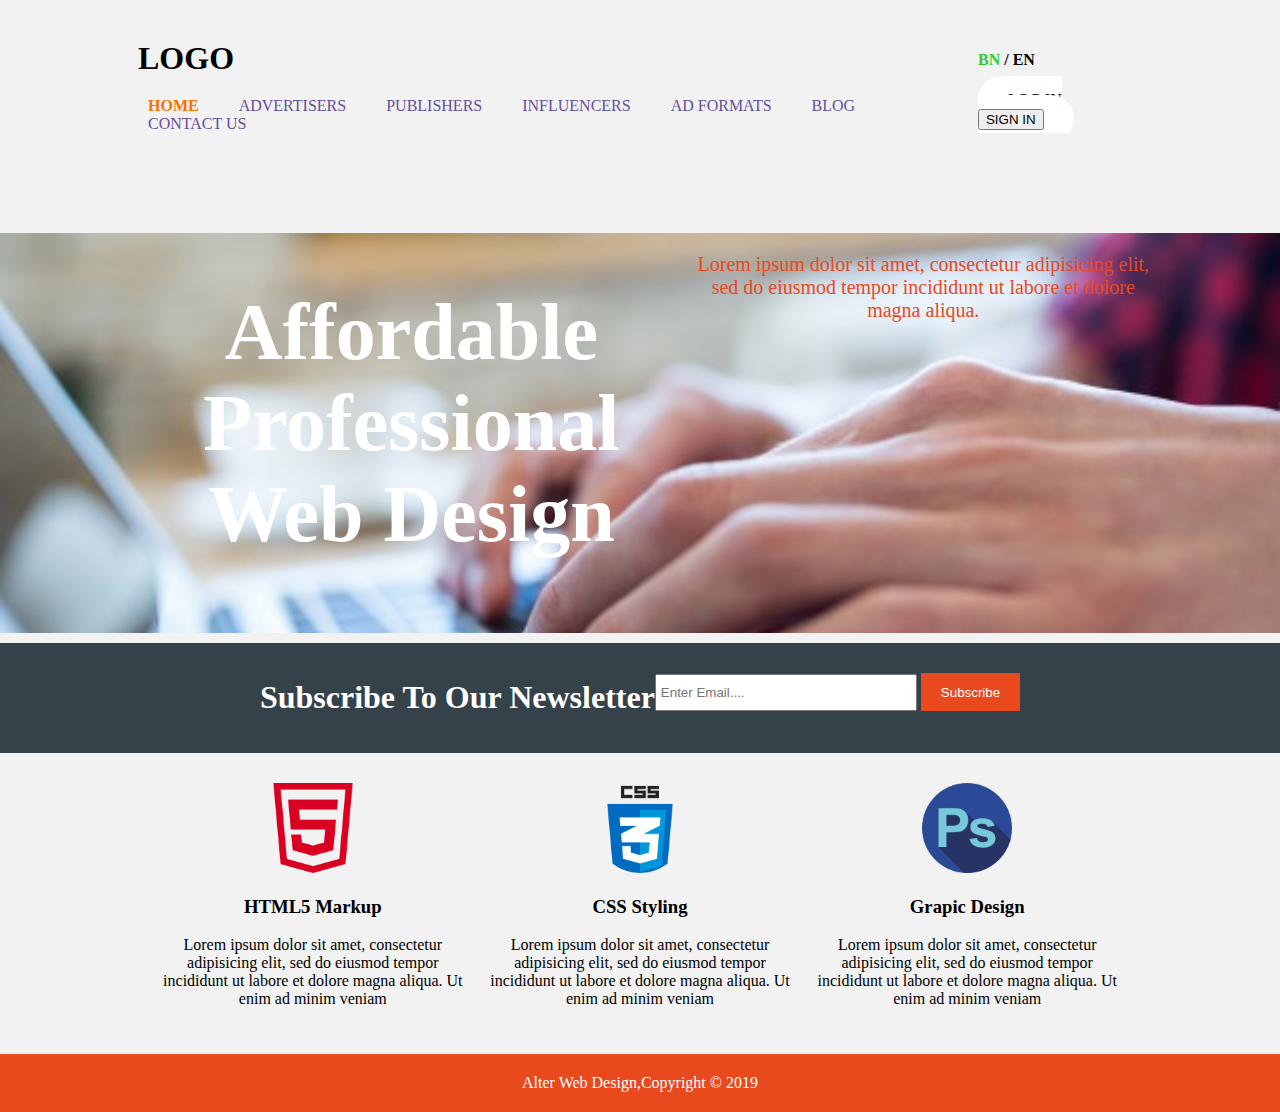
==== index.html @ 97f84561 "Initial setup" ====
<!DOCTYPE html>
<html>
  <head>
    <meta charset="utf-8" />
    <meta name="viewport" content="width=device-width" />
    <meta name="author" content="Imran hossain" />
    <title>Frontend Task 1</title>

    <link rel="stylesheet" type="text/css" href="./css/style.css" />
  </head>
  <body>
    <header>
      <div class="container">
        <div class="navbar">
          <div id="branding" class="brand">
            <h1><span>LOGO</span></h1>
          </div>
          <nav>
            <ul>
              <li class="current"><a href="#">Home</a></li>
              <li><a href="">ADVERTISERS</a></li>
              <li><a href="">PUBLISHERS</a></li>
              <li><a href="">INFLUENCERS</a></li>
              <li><a href="">AD FORMATS</a></li>
              <li><a href="">BLOG</a></li>
              <li><a href="">CONTACT US</a></li>
            </ul>
          </nav>
        </div>
        <div class="sidebar">
          <h4><span class="lang">BN</span> / EN</h4>
          <a href="" class="login"
            >LOG IN <button class="btn">SIGN IN</button></a
          >
        </div>
      </div>
    </header>

    <section id="showcase">
      <div class="container">
        <h1>Affordable Professional Web Design</h1>
        <p>
          Lorem ipsum dolor sit amet, consectetur adipisicing elit, sed do
          eiusmod tempor incididunt ut labore et dolore magna aliqua.
        </p>
      </div>
    </section>

    <section id="newsletter">
      <div class="container">
        <h1>Subscribe To Our Newsletter</h1>
        <form>
          <input type="email" placeholder="Enter Email...." />
          <button type="submit" class="button-1">Subscribe</button>
        </form>
      </div>
    </section>

    <section id="boxes">
      <div class="container">
        <div class="boxes">
          <img src="./img/html-5.png" />
          <h3>HTML5 Markup</h3>
          <p>
            Lorem ipsum dolor sit amet, consectetur adipisicing elit, sed do
            eiusmod tempor incididunt ut labore et dolore magna aliqua. Ut enim
            ad minim veniam
          </p>
        </div>
        <div class="boxes">
          <img src="./img/css.png" />
          <h3>CSS Styling</h3>
          <p>
            Lorem ipsum dolor sit amet, consectetur adipisicing elit, sed do
            eiusmod tempor incididunt ut labore et dolore magna aliqua. Ut enim
            ad minim veniam
          </p>
        </div>
        <div class="boxes">
          <img src="./img/photoshop.png" />
          <h3>Grapic Design</h3>
          <p>
            Lorem ipsum dolor sit amet, consectetur adipisicing elit, sed do
            eiusmod tempor incididunt ut labore et dolore magna aliqua. Ut enim
            ad minim veniam
          </p>
        </div>
      </div>
    </section>
    <footer>Alter Web Design,Copyright &copy; 2019</footer>
  </body>
</html>
---- css/style.css ----
:root {
  --main-color: #ff6f00;
  --secondary-color: #644f9c;
  --body-color: #f2f2f2;
  --logo: #404040;
}

@import url("https://fonts.googleapis.com/css2?family=PT+Sans&display=swap");

body {
  font-family: "PT Sans", "Prototype", "PT Sans Pro" sans-serif;
  padding: 0;
  margin: 0;
  background-color: var(--body-color);
}

.navbar {
  display: flex;
  flex-direction: column;
}

.brand {
  display: flex;
  justify-content: space-between;
  align-items: stretch;
}

.lang {
  color: #36ca36;
}

/* global */
.container {
  width: 80%;
  margin: auto;
  overflow: hidden;
  display: flex;
  align-items: stretch;
  justify-content: center;
}

.login {
  background-color: #ffffff;
  color: #000000;
  padding-left: 30px;
  padding-right: 30px;
  padding-top: 15px;
  padding-bottom: 15px;
  right: 20px;
  border-radius: 25px;
}

.button-1 {
  height: 38px;
  background: #e8491d;
  border: none;
  padding-left: 20px;
  padding-right: 20px;
  color: #ffffff;
}

.dark {
  padding: 15px;
  background: #35424a;
  color: #ffffff;
  margin-top: 10px;
  margin-bottom: 10px;
}
/*header*/
header {
  background: var(--body-color);
  padding-top: 30px;
  min-height: 70px;
  border: none;
}

header a {
  color: var(--secondary-color);
  text-decoration: none;
  text-transform: uppercase;
  font-size: 16px;
}

header ul {
  margin: 0;
  padding: 0;
}
header li {
  float: left;
  display: inline;
  padding: 0 20px 0 20px;
}
header #branding {
  float: left;
  color: #000000;
}
header #branding h1 {
  margin: 0;
  padding: 10px;
}
header nav {
  float: right;
  margin-top: 10px;
  margin-right: 10px;
}
header .current a {
  color: var(--main-color);
  font-weight: bold;
}
header a:hover {
  color: var(--main-color);
  font-weight: bold;
}

/*showcase*/
#showcase {
  background: url("../img/showcase.jpg");
  min-height: 400px;
  background-size: cover;
  background-repeat: no-repeat;
  text-align: center;
  color: #ffffff;
}
#showcase p {
  color: #e8491d;
}
#showcase {
  margin-top: 100px;
  font-size: 40px;
  margin-bottom: 10px;
}
#showcase p {
  font-size: 20px;
}

/*newsletter*/
#newsletter {
  padding: 15px;
  color: #ffffff;
  background: #35424a;
}
#newsletter h1 {
  float: left;
}
#newsletter form {
  float: right;
  margin-top: 15px;
}
#newsletter input[type="email"] {
  padding: 4px;
  height: 25px;
  width: 250px;
}

/*boxes*/
#boxes {
  margin-top: 20px;
}
#boxes .boxes {
  float: left;
  width: 30%;
  padding: 10px;
  text-align: center;
}
#boxes .boxes img {
  width: 90px;
}

/*sidebar*/
aside#sidebar {
  float: right;
  width: 30%;
  margin-top: 10px;
}

aside#sidebar .quote input,
aside#sidebar .quote textarea {
  width: 90%;
  padding: 5px;
}

/*main-col*/
article#main-col {
  float: left;
  width: 65%;
}

/*services*/
ul#services li {
  list-style: none;
  padding: 20px;
  border: #cccccc solid 1px;
  margin-bottom: 5px;
  background: #e6e6e6;
}

footer {
  padding: 20px;
  margin-top: 20px;
  color: #ffffff;
  background-color: #e8491d;
  text-align: center;
}

/*media Quires*/

@media (max-width: 760px) {
  header #branding,
  header nav,
  header nav li,
  #newsletter h1,
  #newsletter form,
  #boxes .boxes,
  article#main-col,
  aside#sidebar {
    float: none;
    text-align: center;
    width: 100%;
  }

  header {
    padding-bottom: 20px;
  }

  #showcase h1 {
    margin-top: 40px;
  }
  #newsletter button,
  .quote button {
    display: block;
    width: 100%;
  }

  #newsletter form input[type="email"],
  .quote input,
  .quote textarea {
    width: 100%;
    margin-bottom: 5px;
  }
}
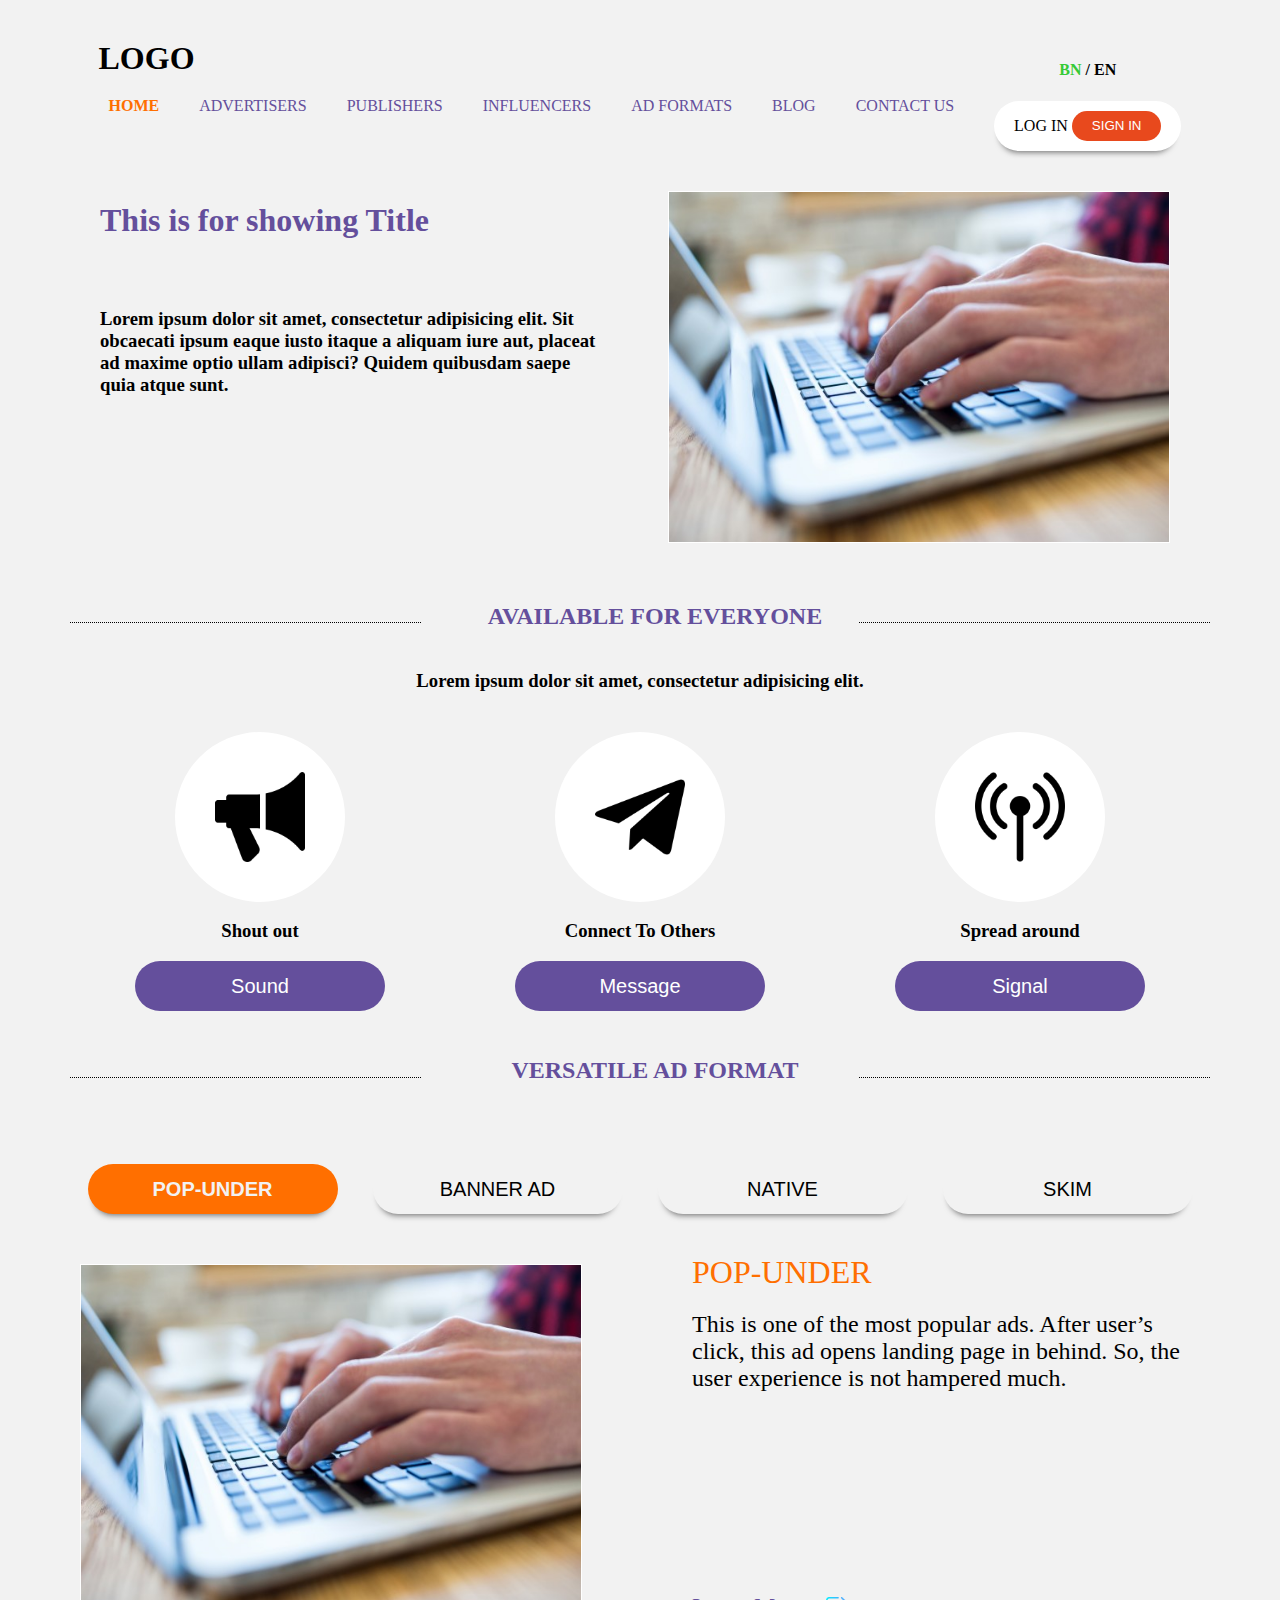
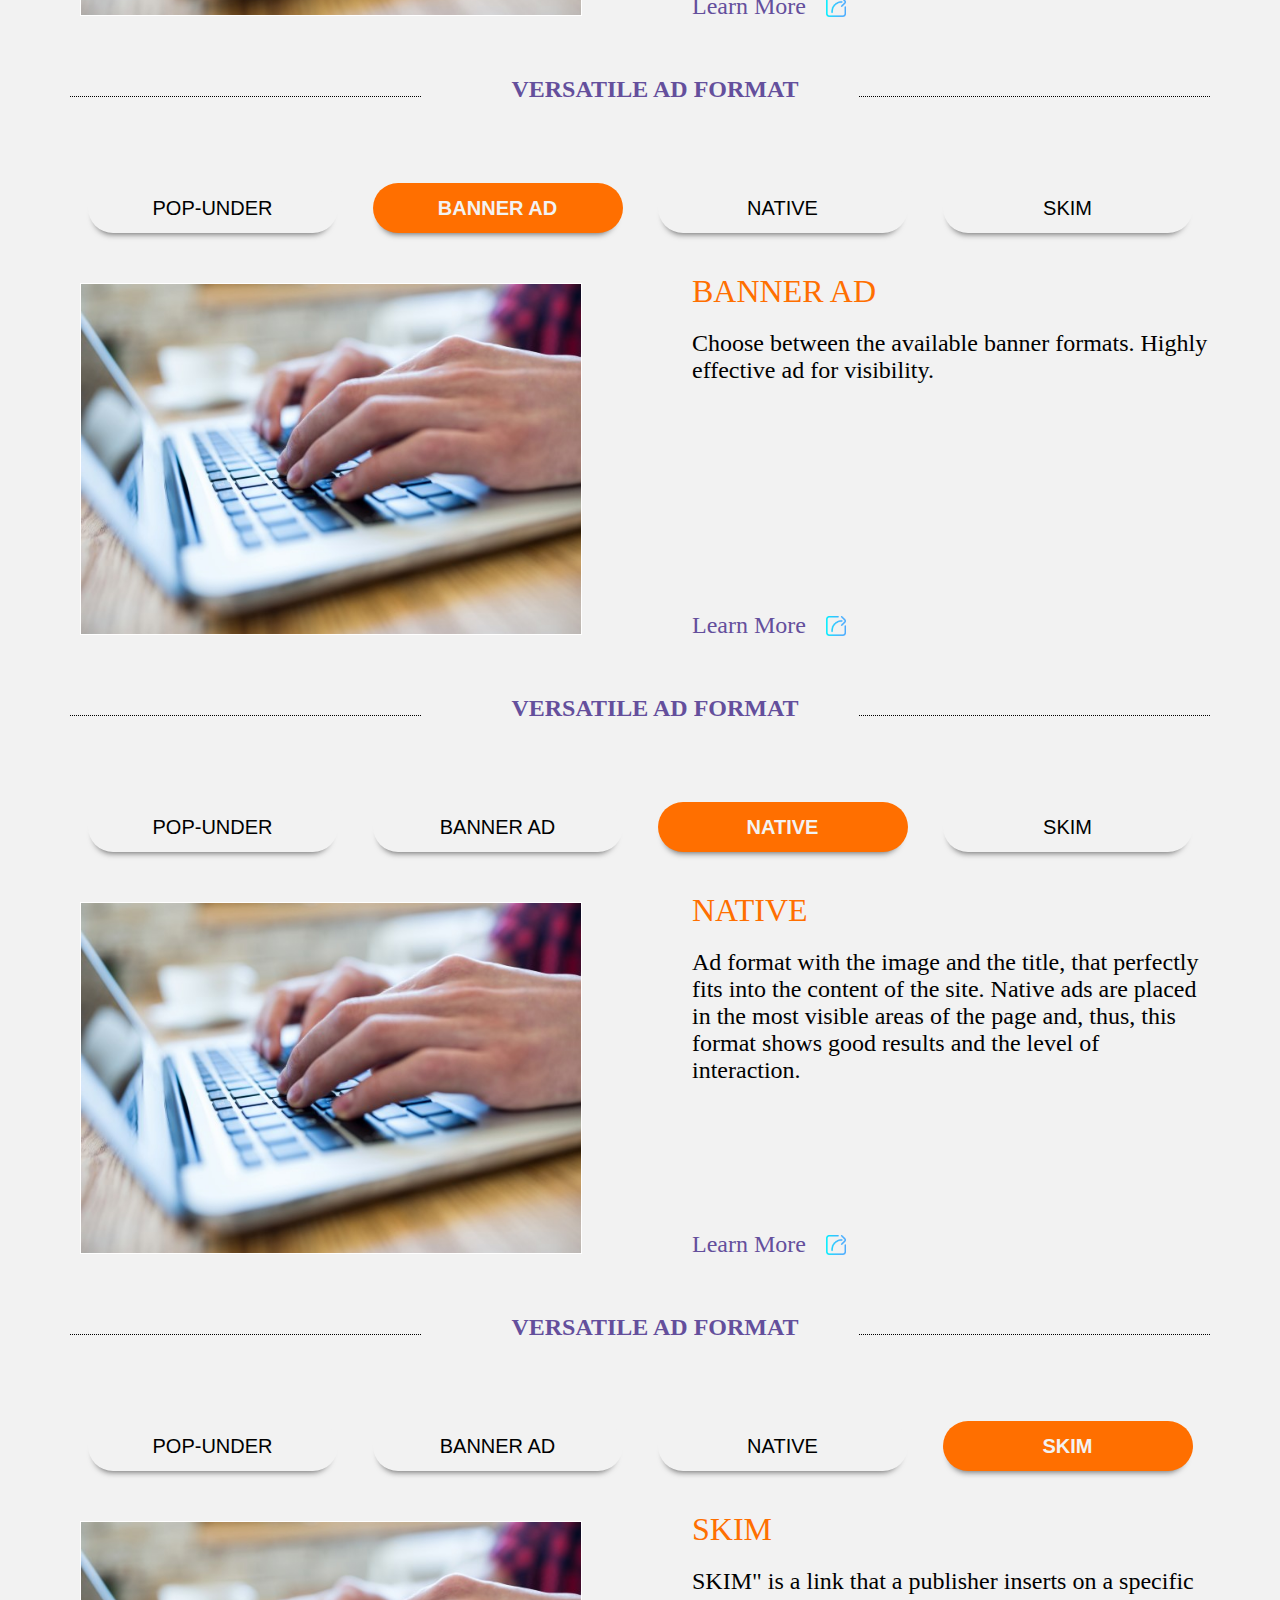
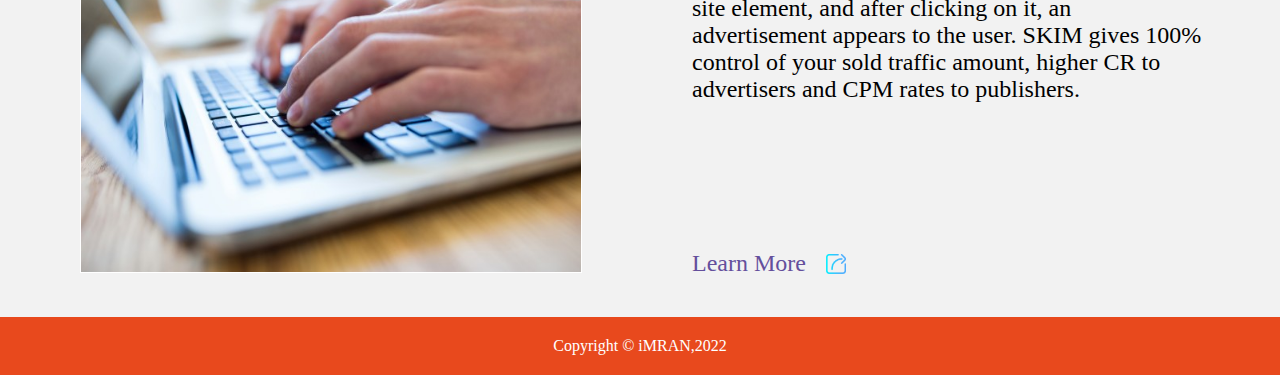
==== commit ef269652: "Ad section done" ====
--- a/index.html
+++ b/index.html
@@ -36,57 +36,220 @@
       </div>
     </header>
 
-    <section id="showcase">
-      <div class="container">
-        <h1>Affordable Professional Web Design</h1>
-        <p>
-          Lorem ipsum dolor sit amet, consectetur adipisicing elit, sed do
-          eiusmod tempor incididunt ut labore et dolore magna aliqua.
-        </p>
-      </div>
-    </section>
-
-    <section id="newsletter">
-      <div class="container">
-        <h1>Subscribe To Our Newsletter</h1>
-        <form>
-          <input type="email" placeholder="Enter Email...." />
-          <button type="submit" class="button-1">Subscribe</button>
-        </form>
-      </div>
-    </section>
-
-    <section id="boxes">
-      <div class="container">
-        <div class="boxes">
-          <img src="./img/html-5.png" />
-          <h3>HTML5 Markup</h3>
-          <p>
-            Lorem ipsum dolor sit amet, consectetur adipisicing elit, sed do
-            eiusmod tempor incididunt ut labore et dolore magna aliqua. Ut enim
-            ad minim veniam
-          </p>
-        </div>
-        <div class="boxes">
-          <img src="./img/css.png" />
-          <h3>CSS Styling</h3>
-          <p>
-            Lorem ipsum dolor sit amet, consectetur adipisicing elit, sed do
-            eiusmod tempor incididunt ut labore et dolore magna aliqua. Ut enim
-            ad minim veniam
-          </p>
-        </div>
-        <div class="boxes">
-          <img src="./img/photoshop.png" />
-          <h3>Grapic Design</h3>
-          <p>
-            Lorem ipsum dolor sit amet, consectetur adipisicing elit, sed do
-            eiusmod tempor incididunt ut labore et dolore magna aliqua. Ut enim
-            ad minim veniam
-          </p>
-        </div>
-      </div>
-    </section>
-    <footer>Alter Web Design,Copyright &copy; 2019</footer>
+    <div class="banner">
+      <div class="upper">
+        <h1 class="title">This is for showing Title</h1>
+        <h3 class="para">
+          Lorem ipsum dolor sit amet, consectetur adipisicing elit. Sit
+          obcaecati ipsum eaque iusto itaque a aliquam iure aut, placeat ad
+          maxime optio ullam adipisci? Quidem quibusdam saepe quia atque sunt.
+        </h3>
+      </div>
+      <div class="showcase">
+        <img src="./img/showcase.jpg" alt="Showcase image" class="bannerimg" />
+      </div>
+    </div>
+
+    <section class="display">
+      <div class="dash">
+        <hr />
+        <div class="upper">
+          <h1 class="title">AVAILABLE FOR EVERYONE</h1>
+        </div>
+        <hr />
+      </div>
+      <h3 class="para">
+        Lorem ipsum dolor sit amet, consectetur adipisicing elit.
+      </h3>
+      <div class="box">
+        <div class="boxall">
+          <div class="boxes">
+            <img src="./img/megaphone.png" class="boximg" />
+          </div>
+          <h3>Shout out</h3>
+          <a href="#"><button class="box-btn">Sound</button></a>
+        </div>
+        <div class="boxall">
+          <div class="boxes">
+            <img src="./img/telegram.png" class="boximg" />
+          </div>
+          <h3>Connect To Others</h3>
+          <a href="#"><button class="box-btn">Message</button></a>
+        </div>
+        <div class="boxall">
+          <div class="boxes">
+            <img src="./img/wireless-connection.png" class="boximg" />
+          </div>
+          <h3>Spread around</h3>
+          <a href="#"><button class="box-btn">Signal</button></a>
+        </div>
+      </div>
+    </section>
+
+    <section class="display">
+      <div class="dash">
+        <hr />
+        <div class="upper">
+          <h1 class="title">VERSATILE AD FORMAT</h1>
+        </div>
+        <hr />
+      </div>
+      <div class="box">
+        <div class="boxall">
+          <a href="#"><button class="box-btn ad-current">POP-UNDER</button></a>
+        </div>
+        <div class="boxall">
+          <a href="#"><button class="box-btn ad">BANNER AD</button></a>
+        </div>
+        <div class="boxall">
+          <a href="#"><button class="box-btn ad">NATIVE</button></a>
+        </div>
+        <div class="boxall">
+          <a href="#"><button class="box-btn ad">SKIM</button></a>
+        </div>
+      </div>
+    </section>
+
+    <div class="simple-banner">
+      <div class="showcase">
+        <img src="./img/showcase.jpg" alt="Showcase image" class="bannerimg" />
+      </div>
+      <div class="upper">
+        <h1 class="title">POP-UNDER</h1>
+        <h3 class="para">
+          This is one of the most popular ads. After user’s click, this ad opens
+          landing page in behind. So, the user experience is not hampered much.
+        </h3>
+        <a href="#" class="learn"
+          >Learn More <img src="./img/share.png" alt="Redirect" class="share"
+        /></a>
+      </div>
+    </div>
+
+    <section class="display">
+      <div class="dash">
+        <hr />
+        <div class="upper">
+          <h1 class="title">VERSATILE AD FORMAT</h1>
+        </div>
+        <hr />
+      </div>
+      <div class="box">
+        <div class="boxall">
+          <a href="#"><button class="box-btn ad">POP-UNDER</button></a>
+        </div>
+        <div class="boxall">
+          <a href="#"><button class="box-btn ad-current">BANNER AD</button></a>
+        </div>
+        <div class="boxall">
+          <a href="#"><button class="box-btn ad">NATIVE</button></a>
+        </div>
+        <div class="boxall">
+          <a href="#"><button class="box-btn ad">SKIM</button></a>
+        </div>
+      </div>
+    </section>
+
+    <div class="simple-banner">
+      <div class="showcase">
+        <img src="./img/showcase.jpg" alt="Showcase image" class="bannerimg" />
+      </div>
+      <div class="upper">
+        <h1 class="title">BANNER AD</h1>
+        <h3 class="para">
+          Choose between the available banner formats. Highly effective ad for
+          visibility.
+        </h3>
+        <a href="#" class="learn"
+          >Learn More <img src="./img/share.png" alt="Redirect" class="share"
+        /></a>
+      </div>
+    </div>
+
+    <section class="display">
+      <div class="dash">
+        <hr />
+        <div class="upper">
+          <h1 class="title">VERSATILE AD FORMAT</h1>
+        </div>
+        <hr />
+      </div>
+      <div class="box">
+        <div class="boxall">
+          <a href="#"><button class="box-btn ad">POP-UNDER</button></a>
+        </div>
+        <div class="boxall">
+          <a href="#"><button class="box-btn ad">BANNER AD</button></a>
+        </div>
+        <div class="boxall">
+          <a href="#"><button class="box-btn ad-current">NATIVE</button></a>
+        </div>
+        <div class="boxall">
+          <a href="#"><button class="box-btn ad">SKIM</button></a>
+        </div>
+      </div>
+    </section>
+
+    <div class="simple-banner">
+      <div class="showcase">
+        <img src="./img/showcase.jpg" alt="Showcase image" class="bannerimg" />
+      </div>
+      <div class="upper">
+        <h1 class="title">NATIVE</h1>
+        <h3 class="para">
+          Ad format with the image and the title, that perfectly fits into the
+          content of the site. Native ads are placed in the most visible areas
+          of the page and, thus, this format shows good results and the level of
+          interaction.
+        </h3>
+        <a href="#" class="learn"
+          >Learn More <img src="./img/share.png" alt="Redirect" class="share"
+        /></a>
+      </div>
+    </div>
+
+    <section class="display">
+      <div class="dash">
+        <hr />
+        <div class="upper">
+          <h1 class="title">VERSATILE AD FORMAT</h1>
+        </div>
+        <hr />
+      </div>
+      <div class="box">
+        <div class="boxall">
+          <a href="#"><button class="box-btn ad">POP-UNDER</button></a>
+        </div>
+        <div class="boxall">
+          <a href="#"><button class="box-btn ad">BANNER AD</button></a>
+        </div>
+        <div class="boxall">
+          <a href="#"><button class="box-btn ad">NATIVE</button></a>
+        </div>
+        <div class="boxall">
+          <a href="#"><button class="box-btn ad-current">SKIM</button></a>
+        </div>
+      </div>
+    </section>
+
+    <div class="simple-banner">
+      <div class="showcase">
+        <img src="./img/showcase.jpg" alt="Showcase image" class="bannerimg" />
+      </div>
+      <div class="upper">
+        <h1 class="title">SKIM</h1>
+        <h3 class="para">
+          SKIM" is a link that a publisher inserts on a specific site element,
+          and after clicking on it, an advertisement appears to the user. SKIM
+          gives 100% control of your sold traffic amount, higher CR to
+          advertisers and CPM rates to publishers.
+        </h3>
+        <a href="#" class="learn"
+          >Learn More <img src="./img/share.png" alt="Redirect" class="share"
+        /></a>
+      </div>
+    </div>
+
+    <footer>Copyright &copy; iMRAN,2022</footer>
   </body>
 </html>
--- a/css/style.css
+++ b/css/style.css
@@ -12,6 +12,7 @@
   padding: 0;
   margin: 0;
   background-color: var(--body-color);
+  box-sizing: border-box;
 }
 
 .navbar {
@@ -25,38 +26,55 @@
   align-items: stretch;
 }
 
-.lang {
-  color: #36ca36;
-}
-
 /* global */
 .container {
-  width: 80%;
+  width: 100%;
   margin: auto;
+  padding: auto;
   overflow: hidden;
   display: flex;
   align-items: stretch;
   justify-content: center;
 }
 
+.sidebar {
+  display: flex;
+  flex-direction: column;
+  align-items: center;
+  justify-items: center;
+  padding: 10px;
+}
+
 .login {
   background-color: #ffffff;
   color: #000000;
-  padding-left: 30px;
-  padding-right: 30px;
-  padding-top: 15px;
-  padding-bottom: 15px;
-  right: 20px;
+  padding-left: 20px;
+  padding-right: 20px;
+  padding-top: 10px;
+  padding-bottom: 10px;
+  border: none;
   border-radius: 25px;
-}
-
-.button-1 {
-  height: 38px;
+  box-shadow: -1px 8px 6px -7px rgba(0, 0, 0, 0.58);
+  -webkit-box-shadow: -1px 8px 6px -7px rgba(0, 0, 0, 0.58);
+  -moz-box-shadow: -1px 8px 6px -7px rgba(0, 0, 0, 0.58);
+}
+
+.login:hover {
+  color: #000000;
+}
+
+.btn {
+  height: 30px;
   background: #e8491d;
   border: none;
+  border-radius: 25px;
   padding-left: 20px;
   padding-right: 20px;
   color: #ffffff;
+  cursor: pointer;
+}
+.lang {
+  color: #36ca36;
 }
 
 .dark {
@@ -112,60 +130,193 @@
   font-weight: bold;
 }
 
-/*showcase*/
-#showcase {
-  background: url("../img/showcase.jpg");
-  min-height: 400px;
-  background-size: cover;
-  background-repeat: no-repeat;
+/* banner */
+.banner {
+  display: flex;
+  align-items: stretch;
+  justify-content: space-between;
+  margin-right: 50px;
+  margin-left: 50px;
+  margin-top: 10px;
+  margin-bottom: 10px;
+}
+.upper {
+  display: flex;
+  flex-direction: column;
+  align-items: flex-start;
+  margin-left: 50px;
+  margin-right: 20px;
+}
+.title {
+  color: var(--secondary-color);
+  padding-top: 10px;
+  padding-bottom: 20px;
+  margin-bottom: 20px;
+}
+
+.para {
+  color: #000000;
+  margin-right: 10px;
+  padding-top: 10px;
+  padding-bottom: 10px;
+}
+
+.showcase {
+  padding: 10px;
+  margin-top: 10px;
+  margin-bottom: 10px;
+  margin-right: 50px;
+  margin-left: 20px;
+}
+
+.bannerimg {
+  width: 500px;
+  height: 350px;
+  border: 1px #ffffff solid;
+  background: #cccccc;
+}
+
+/*boxes*/
+
+.display {
+  display: flex;
+  flex-direction: column;
+  margin-left: 70px;
+  margin-right: 70px;
+}
+
+.display .upper {
+  display: flex;
+  flex-direction: column;
+  align-items: center;
+  justify-content: center;
   text-align: center;
+  width: 600px;
+}
+.display .upper .title {
+  font-size: 24px;
+}
+
+.display .para {
+  text-align: center;
+  padding: 0;
+  margin: 0;
+}
+.dash {
+  display: flex;
+  align-items: center;
+  justify-content: space-between;
+}
+hr {
+  border: none;
+  border-top: 1px dotted #000000;
+  height: 1px;
+  width: 50%;
+}
+.box {
+  margin-top: 20px;
+  padding-top: 20px;
+  padding-bottom: 20px;
+  display: flex;
+  align-items: center;
+  justify-content: space-around;
+}
+.boxes {
+  float: left;
+  background: #ffffff;
+  height: 150px;
+  width: 150px;
+  border-radius: 50%;
+  padding: 10px;
+  display: flex;
+  align-items: center;
+  justify-content: center;
+}
+.boxes img {
+  width: 90px;
+}
+
+.boxall {
+  display: flex;
+  align-items: center;
+  justify-content: center;
+  flex-direction: column;
+}
+
+.box-btn {
+  height: 50px;
+  width: 250px;
+  background: var(--secondary-color);
+  border: none;
+  border-radius: 25px;
+  padding-left: 20px;
+  padding-right: 20px;
   color: #ffffff;
-}
-#showcase p {
-  color: #e8491d;
-}
-#showcase {
-  margin-top: 100px;
-  font-size: 40px;
+  font-size: 20px;
+  font-weight: 10;
+  cursor: pointer;
+}
+
+.ad {
+  background: var(--body-color);
+  color: #000000;
+  box-shadow: -1px 8px 6px -7px rgba(0, 0, 0, 0.58);
+  -webkit-box-shadow: -1px 8px 6px -7px rgba(0, 0, 0, 0.58);
+  -moz-box-shadow: -1px 8px 6px -7px rgba(0, 0, 0, 0.58);
+}
+
+.ad-current {
+  background: var(--main-color);
+  color: var(--body-color);
+  font-weight: bold;
+  box-shadow: -1px 8px 6px -7px rgba(0, 0, 0, 0.58);
+  -webkit-box-shadow: -1px 8px 6px -7px rgba(0, 0, 0, 0.58);
+  -moz-box-shadow: -1px 8px 6px -7px rgba(0, 0, 0, 0.58);
+}
+
+/* ad-banner */
+
+.simple-banner {
+  display: flex;
+  align-items: stretch;
+  justify-content: space-between;
+  margin-right: 50px;
+  margin-left: 50px;
+  margin-top: 10px;
   margin-bottom: 10px;
-}
-#showcase p {
-  font-size: 20px;
-}
-
-/*newsletter*/
-#newsletter {
-  padding: 15px;
-  color: #ffffff;
-  background: #35424a;
-}
-#newsletter h1 {
-  float: left;
-}
-#newsletter form {
-  float: right;
-  margin-top: 15px;
-}
-#newsletter input[type="email"] {
-  padding: 4px;
-  height: 25px;
-  width: 250px;
-}
-
-/*boxes*/
-#boxes {
-  margin-top: 20px;
-}
-#boxes .boxes {
-  float: left;
-  width: 30%;
-  padding: 10px;
-  text-align: center;
-}
-#boxes .boxes img {
-  width: 90px;
-}
-
+  position: relative;
+}
+.simple-banner .title {
+  color: var(--main-color);
+  padding-top: 10px;
+  margin: 0px;
+  font-weight: 100;
+}
+
+.simple-banner .para {
+  padding: 0px;
+  margin: 0px;
+  font-weight: 200;
+  font-size: 24px;
+}
+
+.learn {
+  display: flex;
+  align-items: center;
+  justify-content: space-around;
+  color: var(--secondary-color);
+  font-size: 24px;
+  font-weight: 400;
+  text-decoration: none;
+  position: absolute;
+  bottom: 0px;
+  margin-bottom: 20px;
+}
+.share {
+  width: 20px;
+  height: 20px;
+  margin-left: 20px;
+}
 /*sidebar*/
 aside#sidebar {
   float: right;
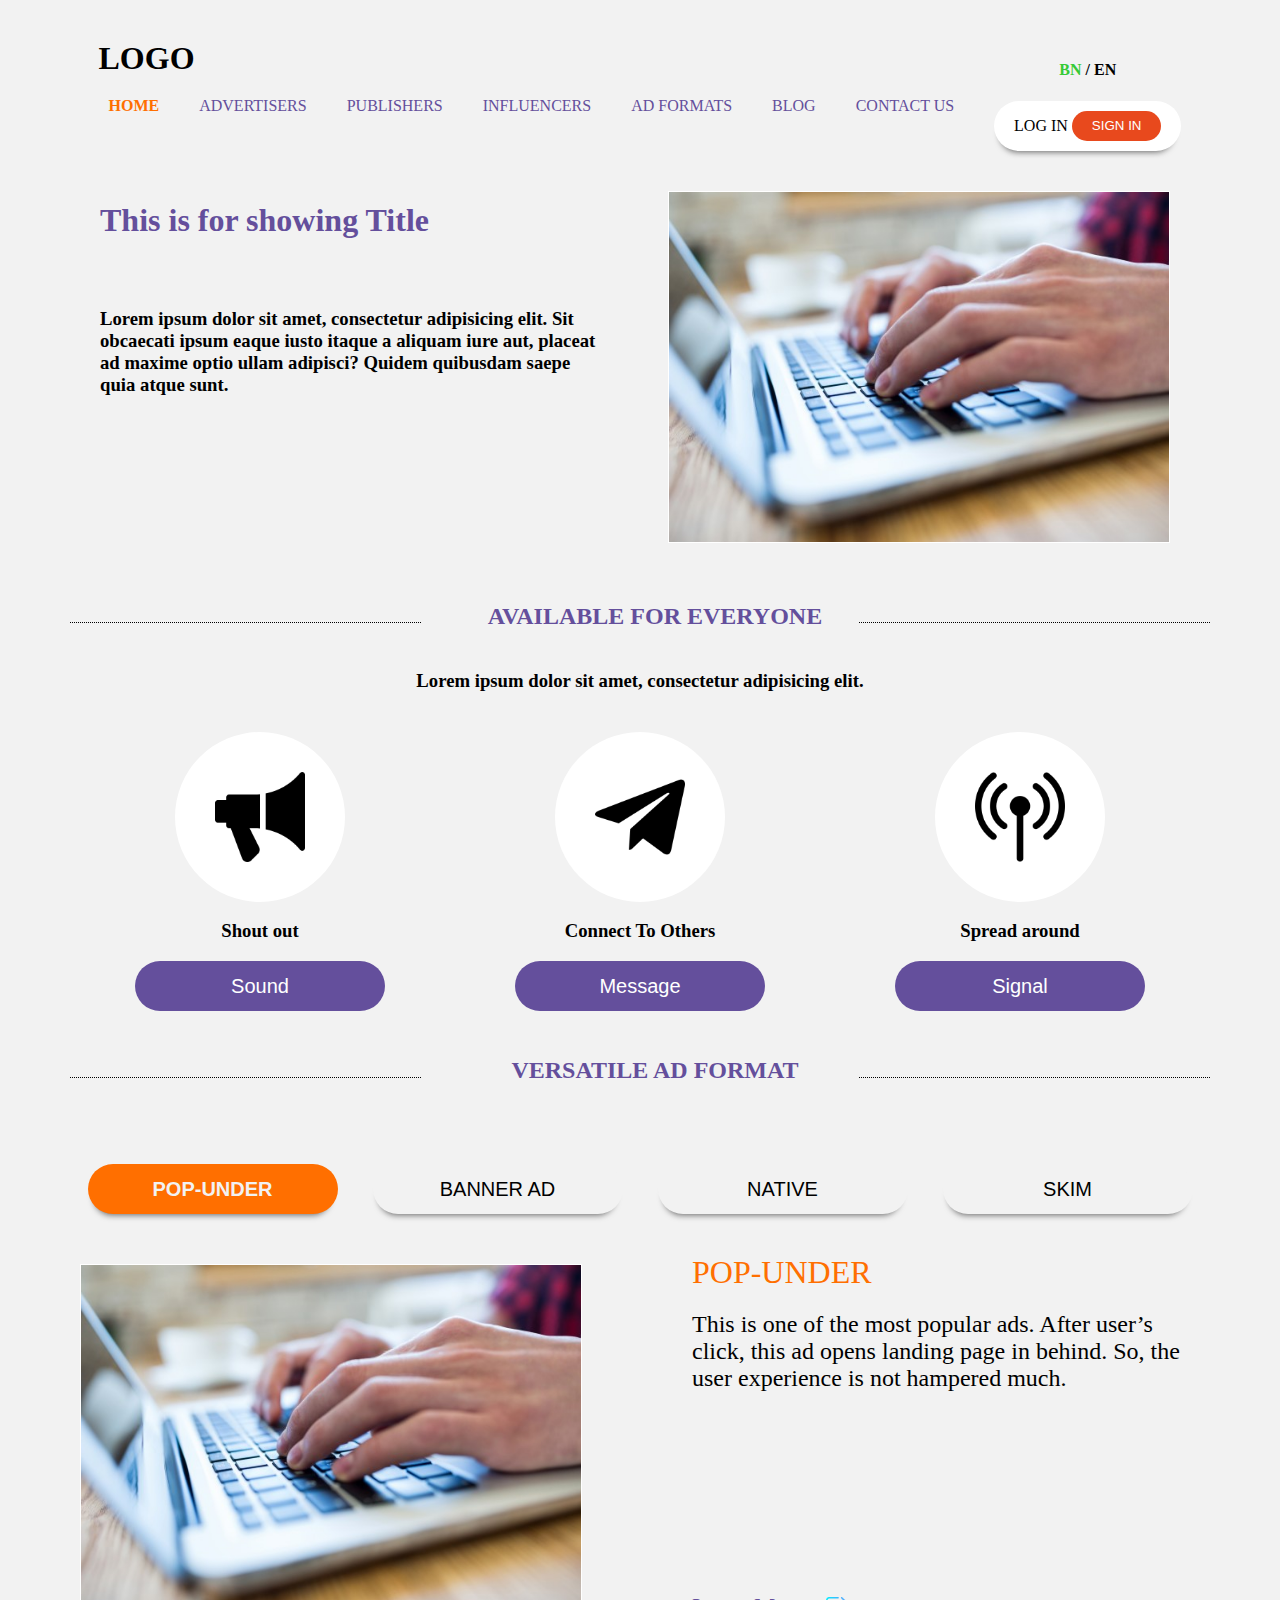
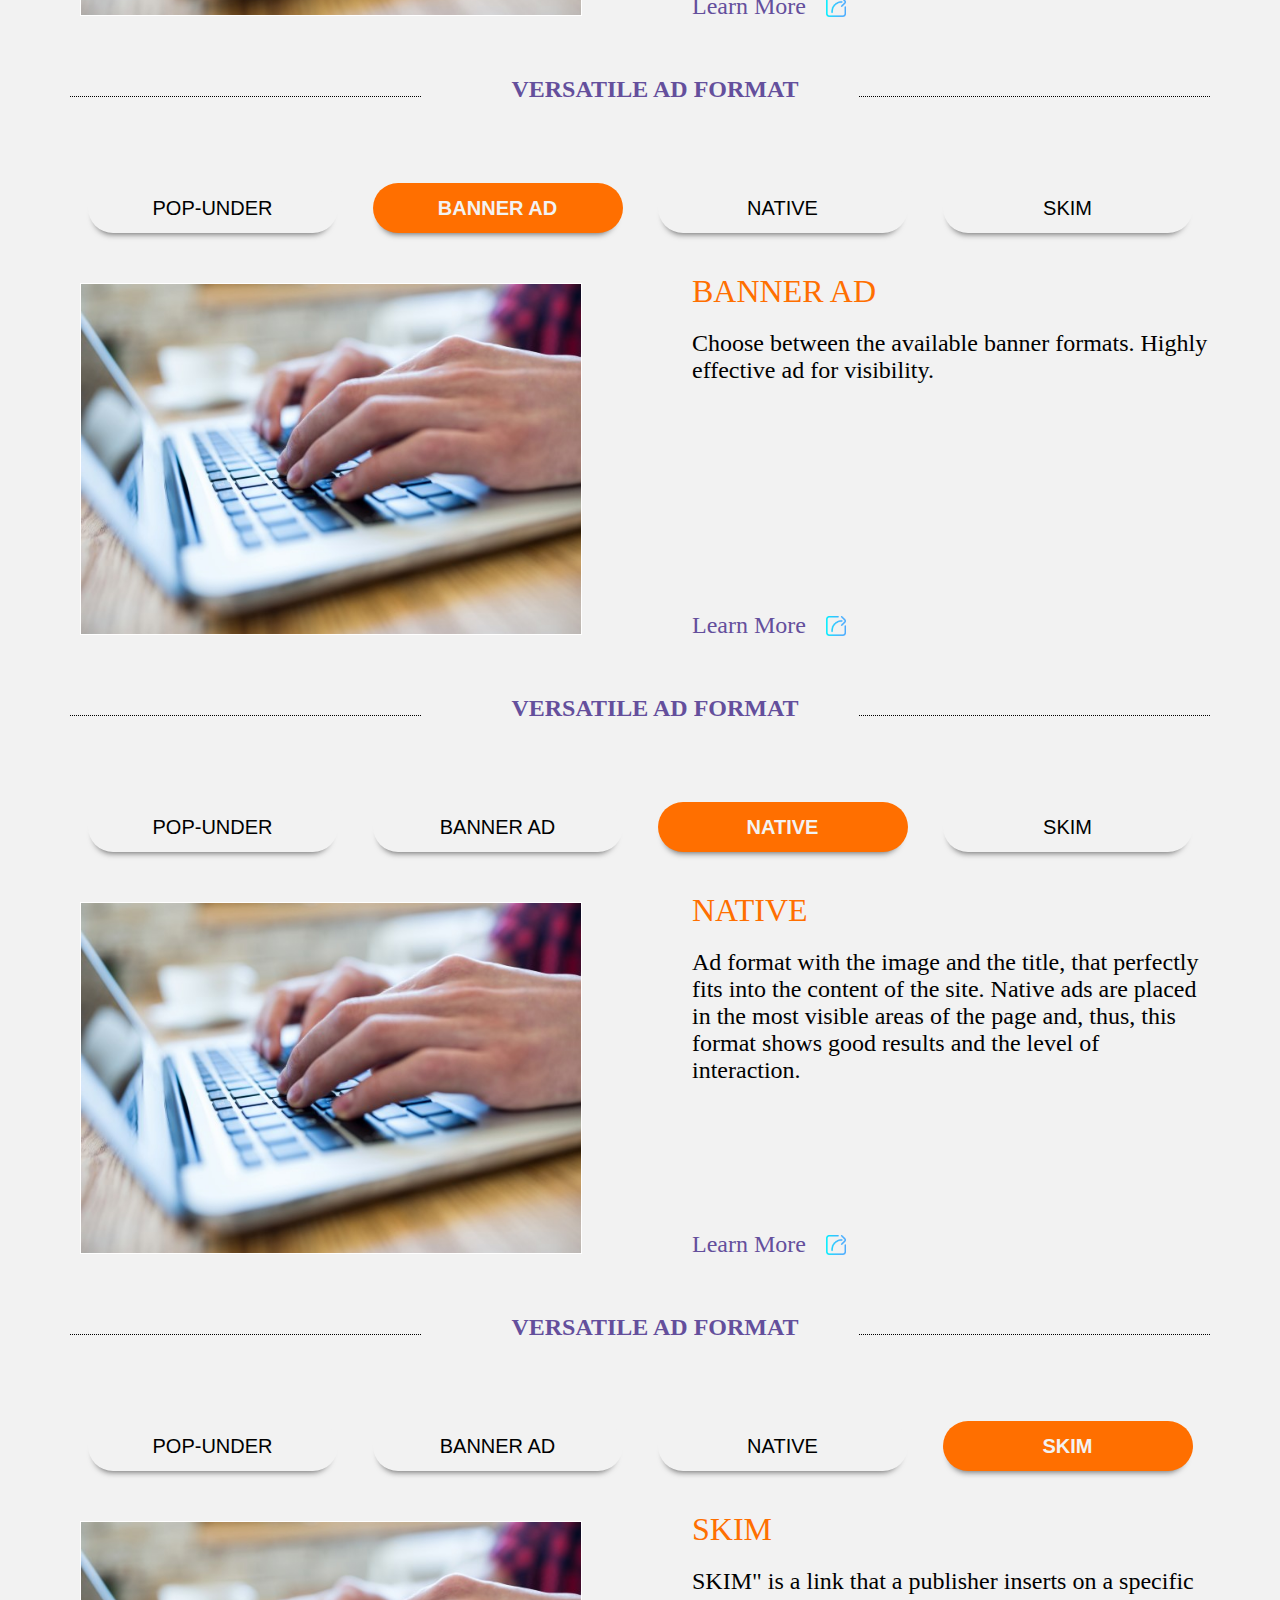
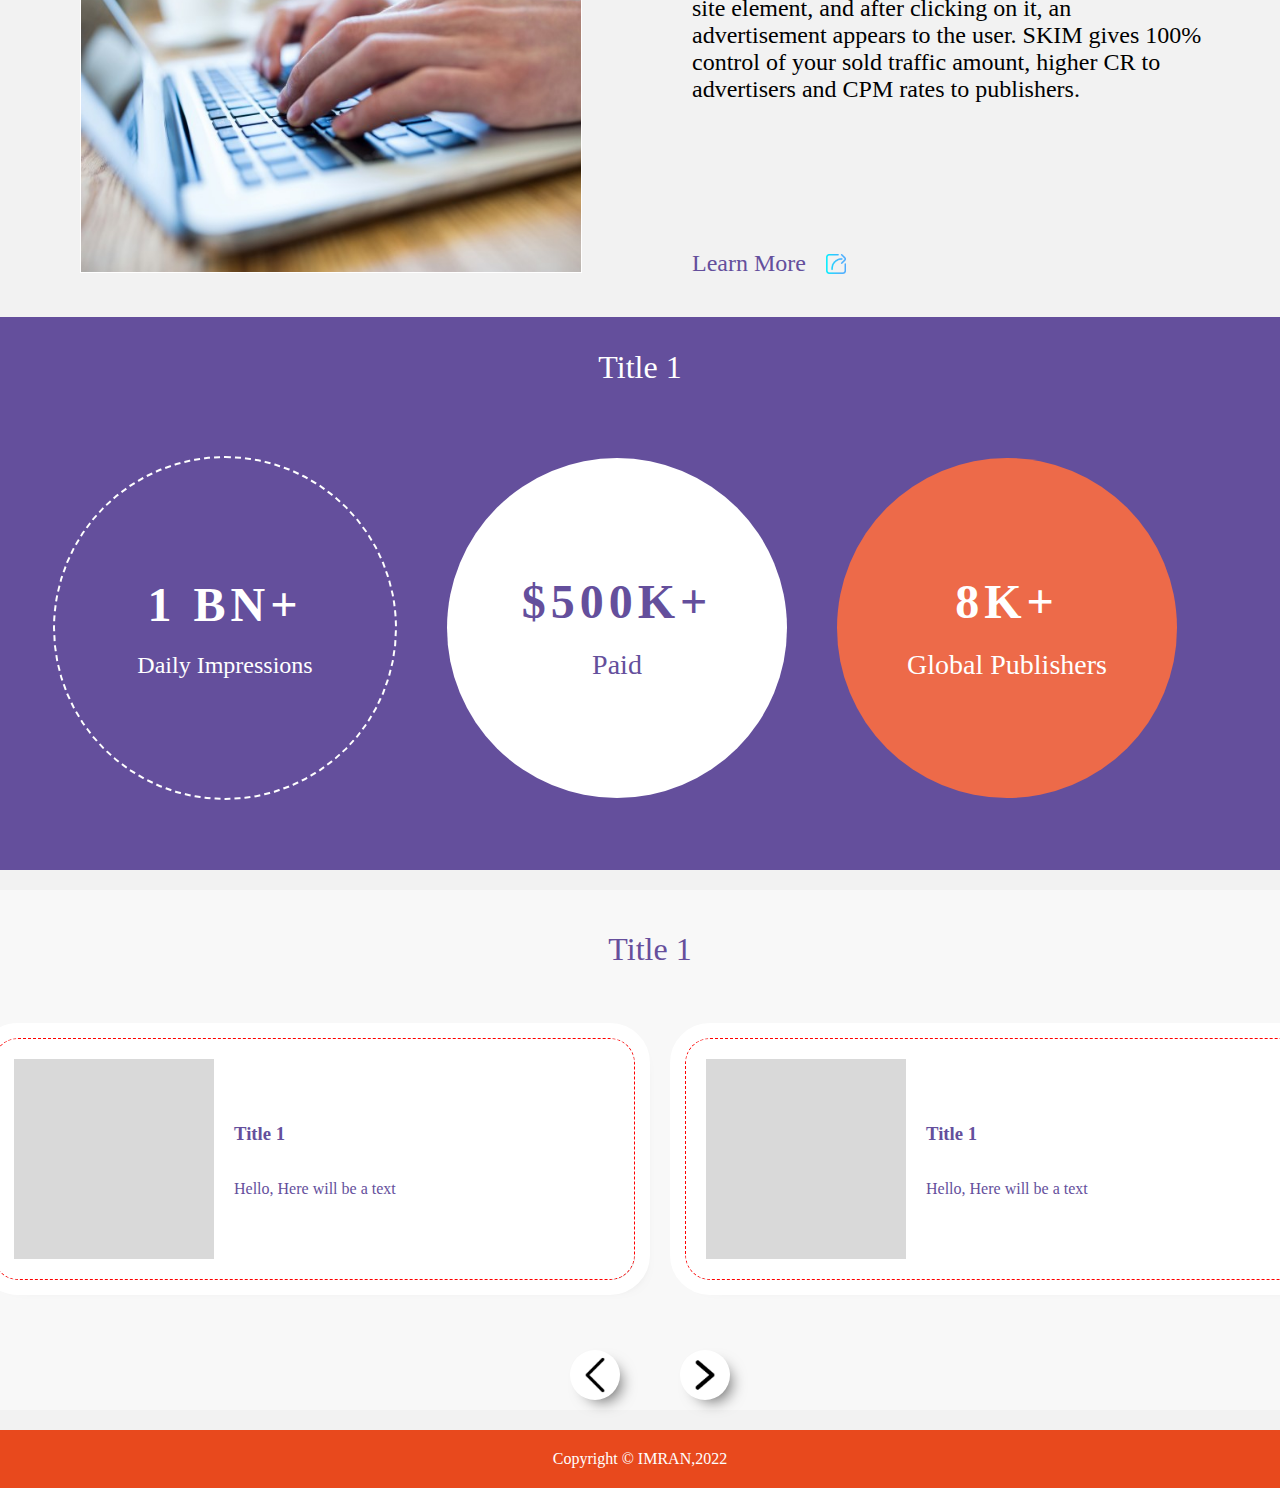
==== commit 9e7c8f9a: "Except footer all done" ====
--- a/index.html
+++ b/index.html
@@ -250,6 +250,49 @@
       </div>
     </div>
 
-    <footer>Copyright &copy; iMRAN,2022</footer>
+    <div class="performance">
+      <h1 class="heading">Title 1</h1>
+      <div class="circle">
+        <div class="circlebox-1">
+          <h1>1 BN+</h1>
+          <h3>Daily Impressions</h3>
+        </div>
+        <div class="circlebox-2">
+          <h1>$500K+</h1>
+          <h3>Paid</h3>
+        </div>
+
+        <div class="circlebox-3">
+          <h1>8K+</h1>
+          <h3>Global Publishers</h3>
+        </div>
+      </div>
+    </div>
+
+    <div class="performance-2">
+      <h1 class="heading">Title 1</h1>
+      <div class="square">
+        <div class="squarebox-1">
+          <div class="slideimg"></div>
+          <div class="text">
+            <h3>Title 1</h3>
+            <p>Hello, Here will be a text</p>
+          </div>
+        </div>
+        <div class="squarebox-2">
+          <div class="slideimg"></div>
+          <div class="text">
+            <h3>Title 1</h3>
+            <p>Hello, Here will be a text</p>
+          </div>
+        </div>
+      </div>
+      <div class="squareimg">
+        <img src="./img/left-chevron.png" alt="Previous" />
+        <img src="./img/next.png" alt="Next" />
+      </div>
+    </div>
+
+    <footer>Copyright &copy; IMRAN,2022</footer>
   </body>
 </html>
--- a/css/style.css
+++ b/css/style.css
@@ -317,33 +317,6 @@
   height: 20px;
   margin-left: 20px;
 }
-/*sidebar*/
-aside#sidebar {
-  float: right;
-  width: 30%;
-  margin-top: 10px;
-}
-
-aside#sidebar .quote input,
-aside#sidebar .quote textarea {
-  width: 90%;
-  padding: 5px;
-}
-
-/*main-col*/
-article#main-col {
-  float: left;
-  width: 65%;
-}
-
-/*services*/
-ul#services li {
-  list-style: none;
-  padding: 20px;
-  border: #cccccc solid 1px;
-  margin-bottom: 5px;
-  background: #e6e6e6;
-}
 
 footer {
   padding: 20px;
@@ -351,6 +324,203 @@
   color: #ffffff;
   background-color: #e8491d;
   text-align: center;
+}
+
+/* performance */
+.performance {
+  display: flex;
+  flex-direction: column;
+  align-items: center;
+  justify-content: center;
+  margin: 0;
+  padding: 0;
+  background: #644f9c;
+  width: 100%;
+  margin-top: 20px;
+}
+
+.heading {
+  color: #ffffff;
+  padding: 10px;
+  margin-bottom: 20px;
+  font-weight: normal;
+}
+
+.circle {
+  margin-top: 20px;
+  padding-top: 20px;
+  padding-bottom: 20px;
+  display: flex;
+  align-items: center;
+  justify-content: space-around;
+}
+
+.circlebox-1,
+.circlebox-2,
+.circlebox-3 {
+  display: flex;
+  align-items: center;
+  justify-content: center;
+  flex-direction: column;
+}
+
+.circlebox-1 {
+  background: #644f9c;
+  width: 300px;
+  height: 300px;
+  border-radius: 50%;
+  display: flex;
+  align-items: center;
+  text-align: center;
+  border: 2px #ffffff dashed;
+  color: #ffffff;
+  padding: 20px;
+  margin-bottom: 50px;
+  margin-right: 50px;
+}
+
+.circlebox-1 h1 {
+  font-size: 48px;
+  margin: 10px;
+  letter-spacing: 5px;
+}
+
+.circlebox-1 h3 {
+  font-size: 24px;
+  font-weight: normal;
+  margin: 10px;
+}
+
+.circlebox-2 {
+  background: #ffffff;
+  width: 300px;
+  height: 300px;
+  border-radius: 50%;
+  display: flex;
+  align-items: center;
+  text-align: center;
+  border: none;
+  color: var(--secondary-color);
+  padding: 20px;
+  margin-bottom: 50px;
+  margin-right: 50px;
+}
+
+.circlebox-2 h1 {
+  font-size: 48px;
+  margin: 10px;
+  letter-spacing: 5px;
+}
+
+.circlebox-2 h3 {
+  font-size: 28px;
+  font-weight: normal;
+  margin: 10px;
+}
+
+.circlebox-3 {
+  background: #ed6a49;
+  width: 300px;
+  height: 300px;
+  border-radius: 50%;
+  display: flex;
+  align-items: center;
+  text-align: center;
+  border: none;
+  color: #ffffff;
+  padding: 20px;
+  margin-bottom: 50px;
+  margin-right: 50px;
+}
+
+.circlebox-3 h1 {
+  font-size: 48px;
+  margin: 10px;
+  letter-spacing: 5px;
+}
+
+.circlebox-3 h3 {
+  font-size: 28px;
+  font-weight: normal;
+  margin: 10px;
+}
+
+.performance-2 {
+  display: flex;
+  flex-direction: column;
+  align-items: center;
+  justify-content: center;
+  margin: 0;
+  padding: 10px;
+  background: #f8f8f8;
+  width: 100%;
+  margin-top: 20px;
+}
+
+.performance-2 .heading {
+  color: #664f9c;
+}
+.square {
+  margin-top: 20px;
+  padding-top: 20px;
+  padding-bottom: 20px;
+  display: flex;
+  align-items: center;
+  justify-content: space-between;
+  margin-left: 70px;
+}
+
+.slideimg {
+  background: #d9d9d9;
+  height: 200px;
+  width: 200px;
+  margin-right: 20px;
+}
+
+.squarebox-1,
+.squarebox-2 {
+  background: #ffffff;
+  width: 600px;
+  height: 200px;
+  border-radius: 25px;
+  display: flex;
+  align-items: center;
+  text-align: center;
+  border: 1px red dashed;
+  color: var(--secondary-color);
+  padding: 20px;
+  margin-bottom: 50px;
+  margin-right: 50px;
+  box-shadow: -1px 8px 6px -7px rgba(0, 0, 0, 0.58);
+  -webkit-box-shadow: 8px 8px 15px -7px rgba(0, 0, 0, 0.58);
+  -moz-box-shadow: -1px 8px 6px -7px rgba(0, 0, 0, 0.58);
+  outline: 15px solid #ffffff;
+}
+
+.text {
+  display: flex;
+  align-items: flex-start;
+  justify-content: flex-start;
+  flex-direction: column;
+  margin: 0px;
+  padding: 0px;
+}
+
+.squareimg img {
+  width: 50px;
+  height: 50px;
+  border-radius: 50%;
+  background: #ffffff;
+  box-shadow: -1px 8px 6px -7px rgba(0, 0, 0, 0.58);
+  -webkit-box-shadow: 8px 8px 15px -7px rgba(0, 0, 0, 0.58);
+  -moz-box-shadow: -1px 8px 6px -7px rgba(0, 0, 0, 0.58);
+  margin-right: 30px;
+  margin-left: 30px;
+}
+.squareimg {
+  display: flex;
+  align-items: center;
+  justify-content: space-between;
 }
 
 /*media Quires*/
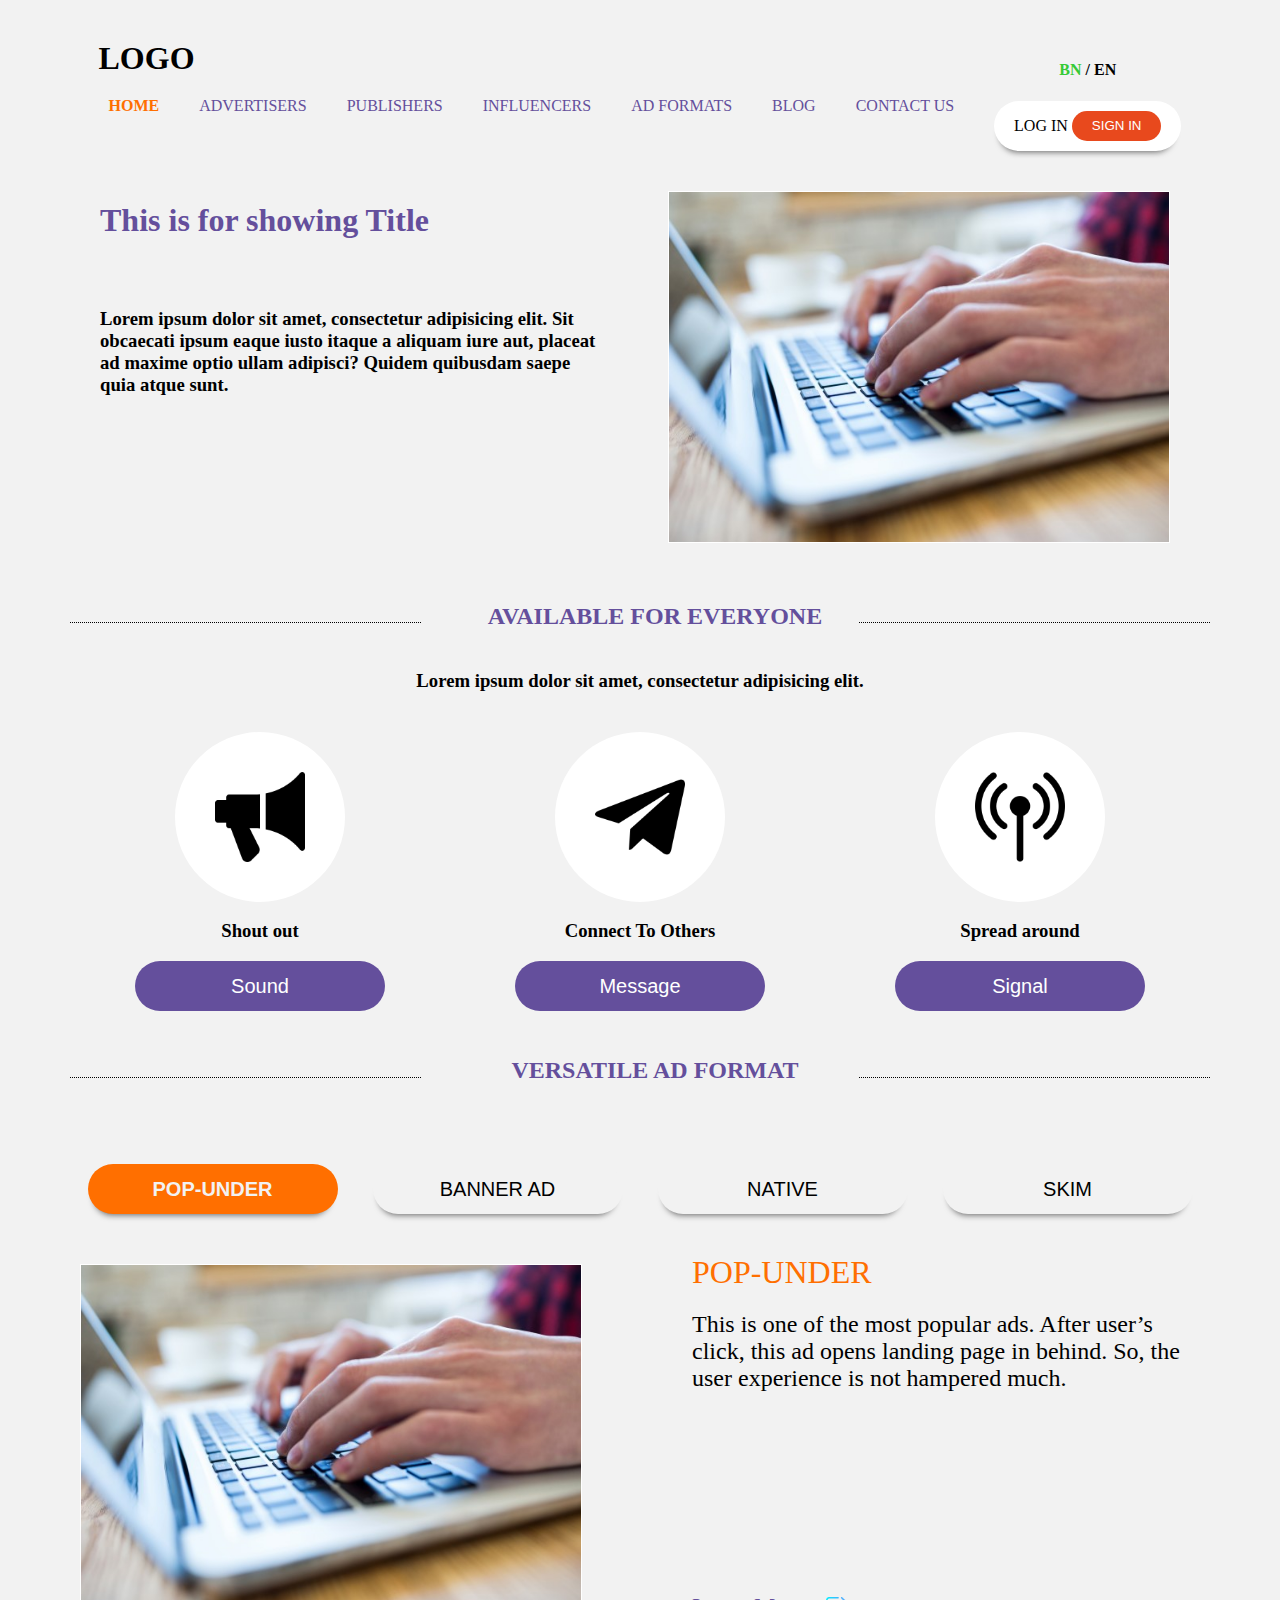
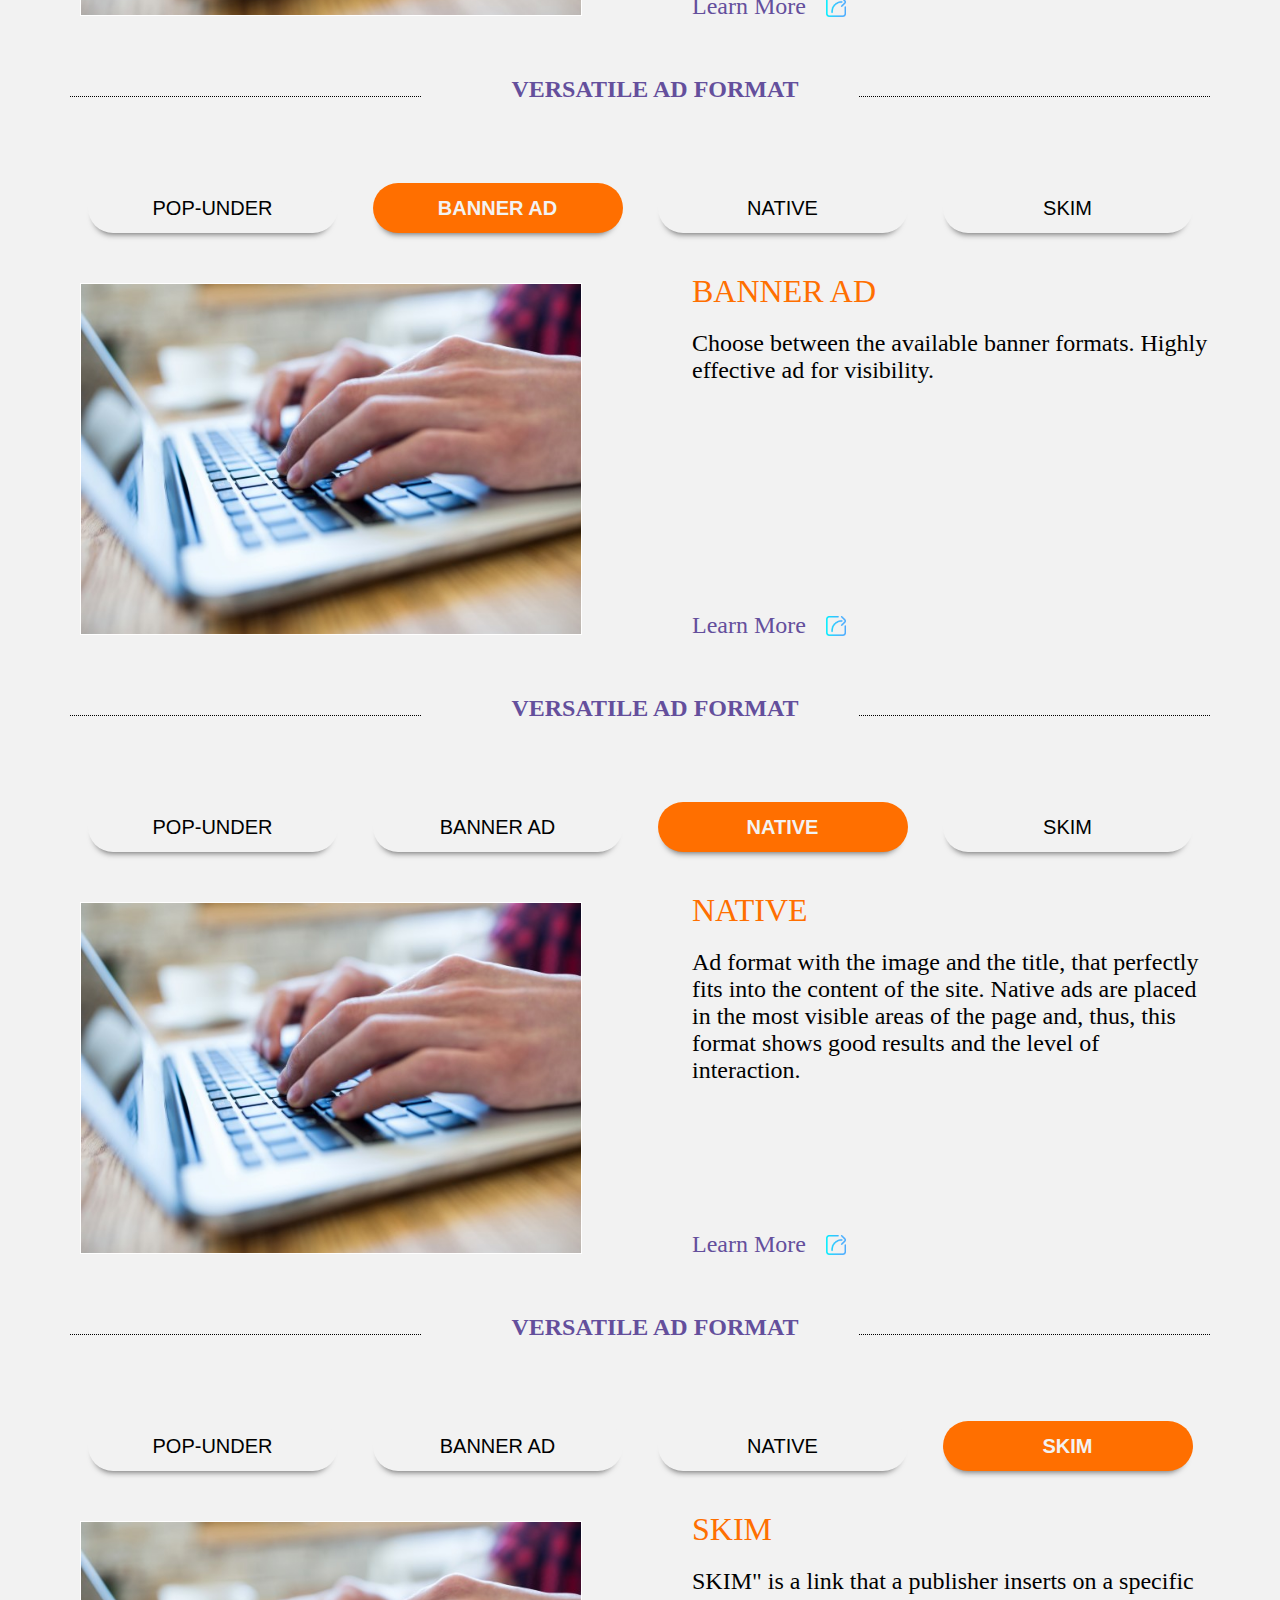
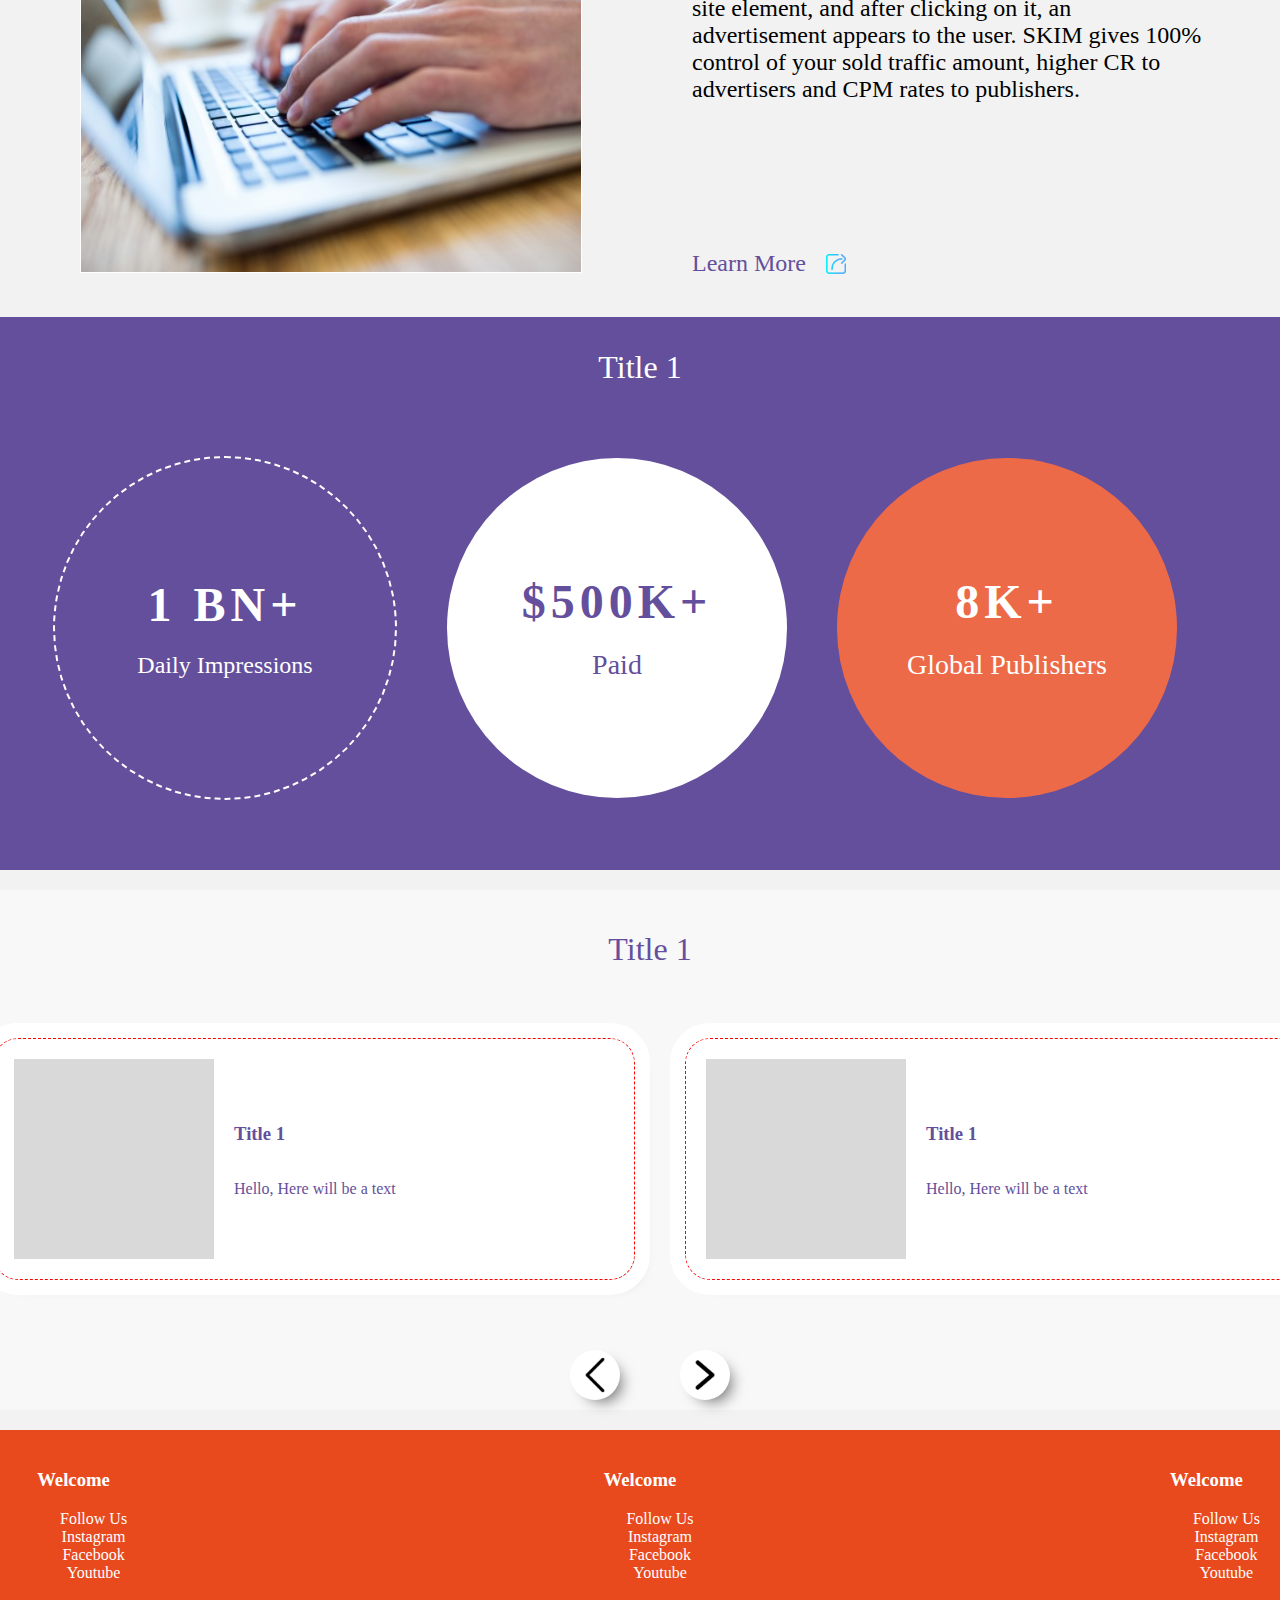
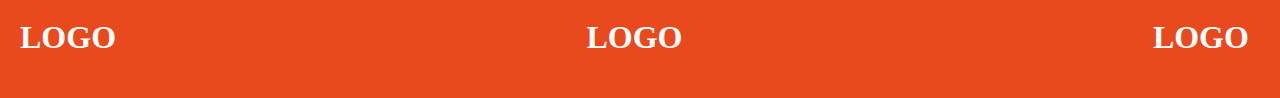
==== commit 38bbebbb: "Footer HTML added" ====
--- a/index.html
+++ b/index.html
@@ -293,6 +293,45 @@
       </div>
     </div>
 
-    <footer>Copyright &copy; IMRAN,2022</footer>
+    <footer class="footer">
+      <div class="footeritem">
+        <h3>Welcome</h3>
+        <ul class="list">
+          <li class="listitem">Follow Us</li>
+          <li class="listitem">Instagram</li>
+          <li class="listitem">Facebook</li>
+          <li class="listitem">Youtube</li>
+        </ul>
+        <div id="branding" class="brand">
+          <h1><span>LOGO</span></h1>
+        </div>
+      </div>
+
+      <div class="footeritem">
+        <h3>Welcome</h3>
+        <ul class="list">
+          <li class="listitem">Follow Us</li>
+          <li class="listitem">Instagram</li>
+          <li class="listitem">Facebook</li>
+          <li class="listitem">Youtube</li>
+        </ul>
+        <div id="branding" class="brand">
+          <h1><span>LOGO</span></h1>
+        </div>
+      </div>
+
+      <div class="footeritem">
+        <h3>Welcome</h3>
+        <ul class="list">
+          <li class="listitem">Follow Us</li>
+          <li class="listitem">Instagram</li>
+          <li class="listitem">Facebook</li>
+          <li class="listitem">Youtube</li>
+        </ul>
+        <div id="branding" class="brand">
+          <h1><span>LOGO</span></h1>
+        </div>
+      </div>
+    </footer>
   </body>
 </html>
--- a/css/style.css
+++ b/css/style.css
@@ -523,39 +523,14 @@
   justify-content: space-between;
 }
 
-/*media Quires*/
-
-@media (max-width: 760px) {
-  header #branding,
-  header nav,
-  header nav li,
-  #newsletter h1,
-  #newsletter form,
-  #boxes .boxes,
-  article#main-col,
-  aside#sidebar {
-    float: none;
-    text-align: center;
-    width: 100%;
-  }
-
-  header {
-    padding-bottom: 20px;
-  }
-
-  #showcase h1 {
-    margin-top: 40px;
-  }
-  #newsletter button,
-  .quote button {
-    display: block;
-    width: 100%;
-  }
-
-  #newsletter form input[type="email"],
-  .quote input,
-  .quote textarea {
-    width: 100%;
-    margin-bottom: 5px;
-  }
-}
+/* footer */
+.footer {
+  display: flex;
+  align-items: center;
+  justify-content: space-between;
+  flex-direction: row;
+}
+
+.footer li {
+  list-style: none;
+}
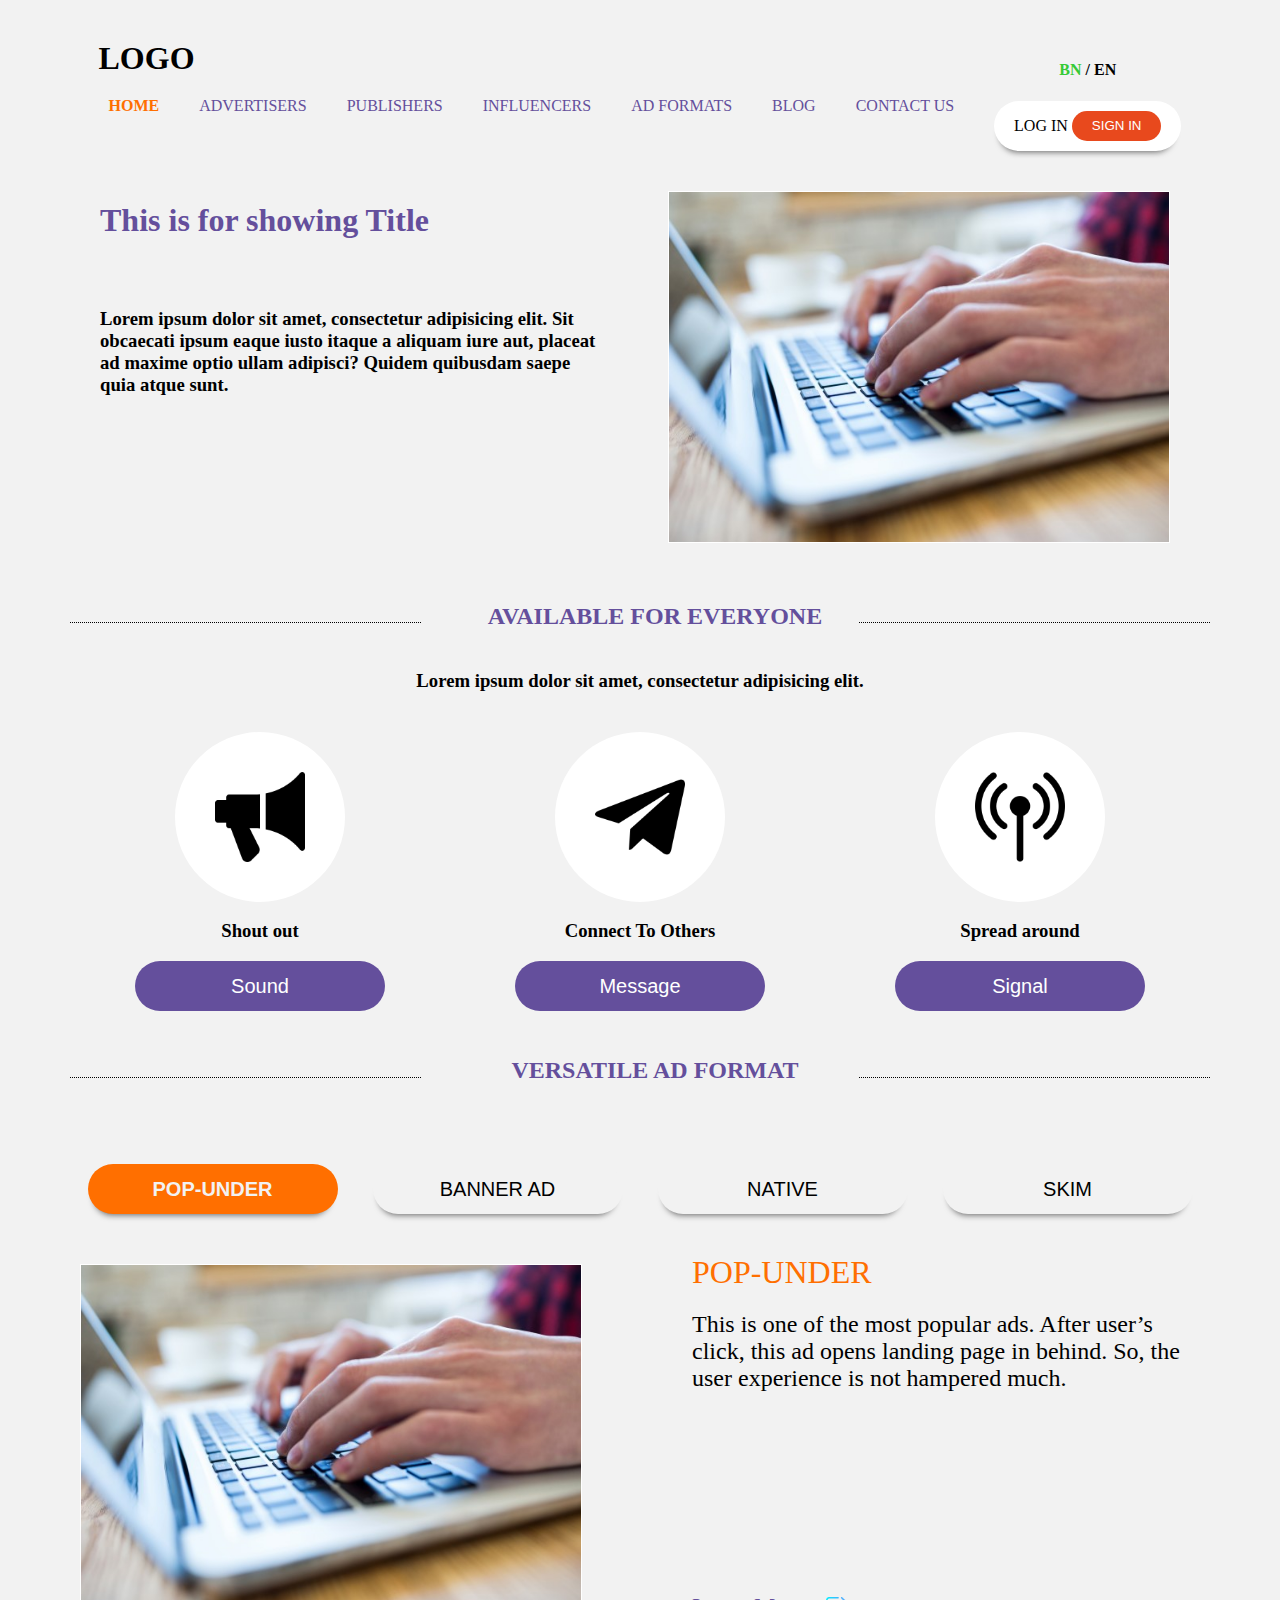
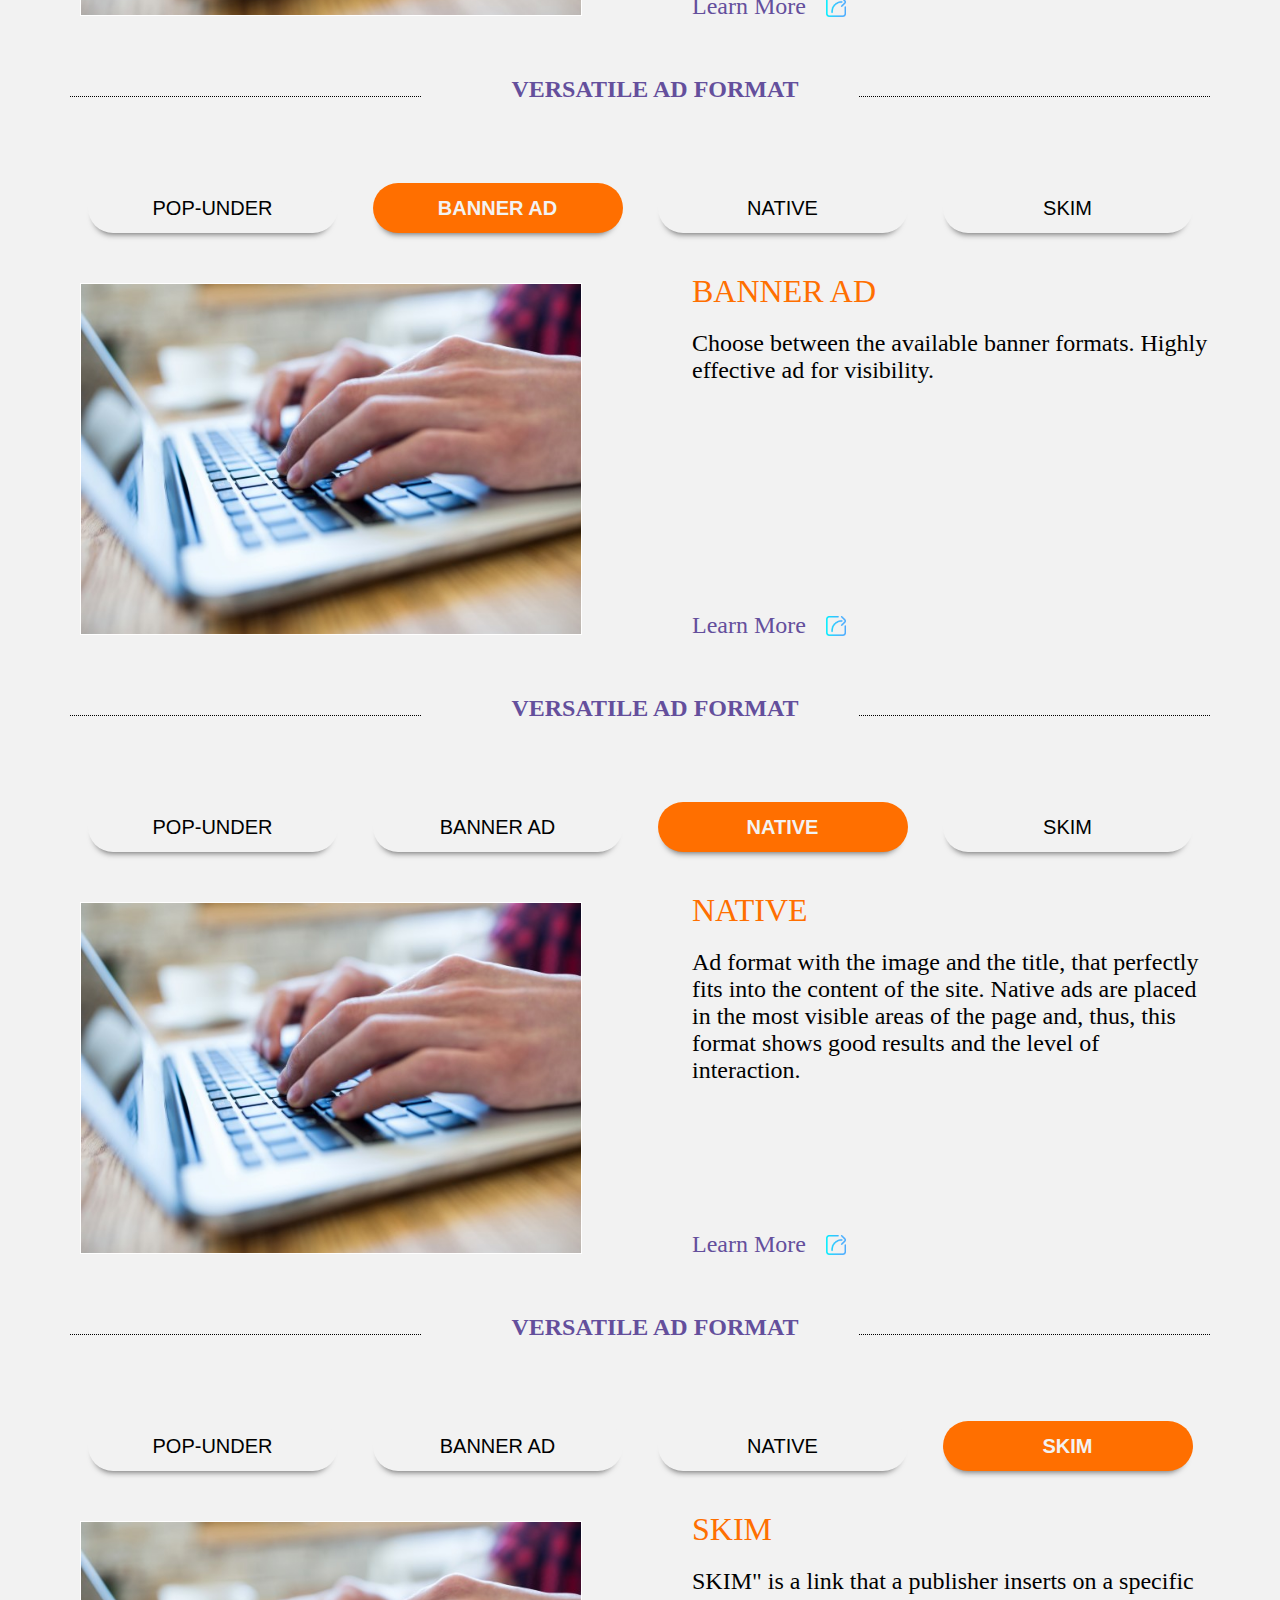
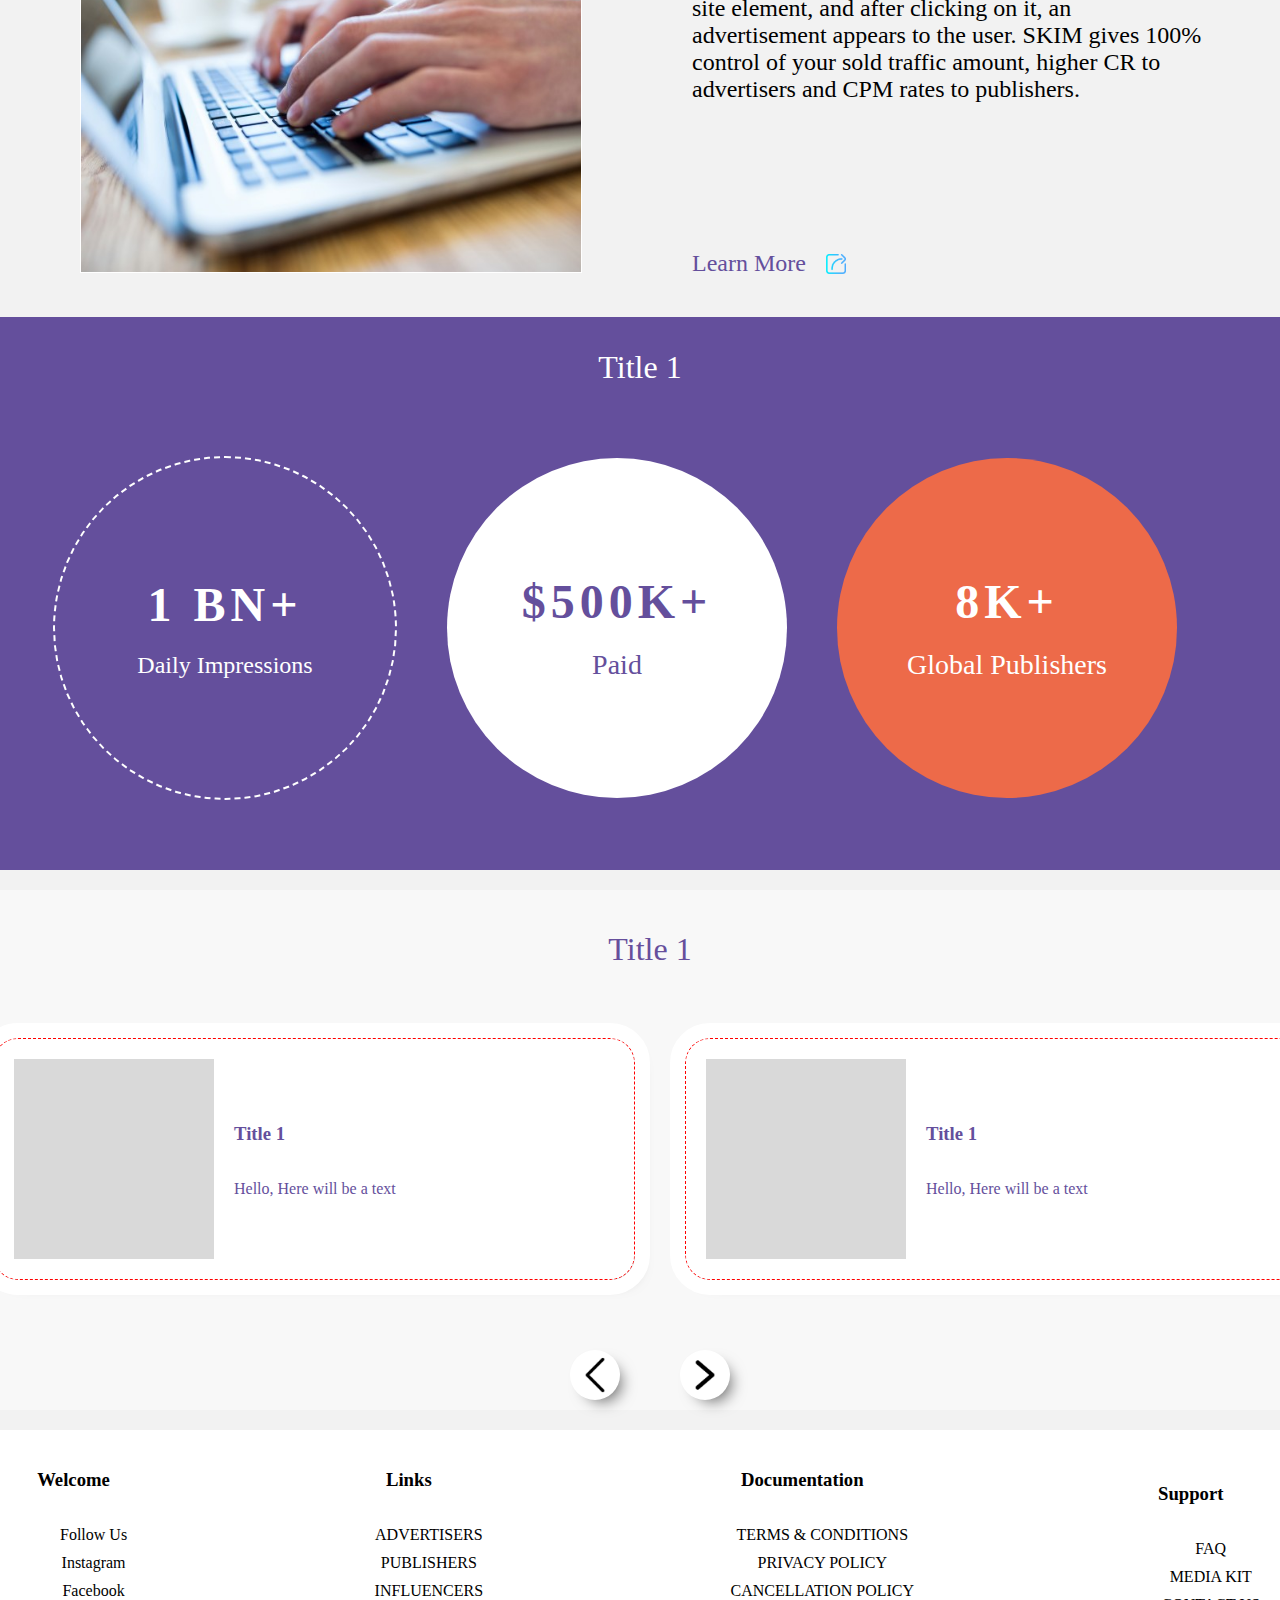
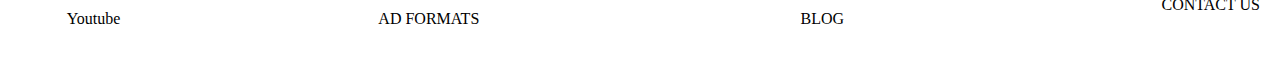
==== commit f816375d: "Footer corrected" ====
--- a/index.html
+++ b/index.html
@@ -302,35 +302,35 @@
           <li class="listitem">Facebook</li>
           <li class="listitem">Youtube</li>
         </ul>
-        <div id="branding" class="brand">
-          <h1><span>LOGO</span></h1>
-        </div>
       </div>
 
       <div class="footeritem">
-        <h3>Welcome</h3>
+        <h3>Links</h3>
         <ul class="list">
-          <li class="listitem">Follow Us</li>
-          <li class="listitem">Instagram</li>
-          <li class="listitem">Facebook</li>
-          <li class="listitem">Youtube</li>
+          <li class="listitem">ADVERTISERS</li>
+          <li class="listitem">PUBLISHERS</li>
+          <li class="listitem">INFLUENCERS</li>
+          <li class="listitem">AD FORMATS</li>
         </ul>
-        <div id="branding" class="brand">
-          <h1><span>LOGO</span></h1>
-        </div>
       </div>
 
       <div class="footeritem">
-        <h3>Welcome</h3>
+        <h3>Documentation</h3>
         <ul class="list">
-          <li class="listitem">Follow Us</li>
-          <li class="listitem">Instagram</li>
-          <li class="listitem">Facebook</li>
-          <li class="listitem">Youtube</li>
+          <li class="listitem">TERMS & CONDITIONS</li>
+          <li class="listitem">PRIVACY POLICY</li>
+          <li class="listitem">CANCELLATION POLICY</li>
+          <li class="listitem">BLOG</li>
         </ul>
-        <div id="branding" class="brand">
-          <h1><span>LOGO</span></h1>
-        </div>
+      </div>
+
+      <div class="footeritem">
+        <h3>Support</h3>
+        <ul class="list">
+          <li class="listitem">FAQ</li>
+          <li class="listitem">MEDIA KIT</li>
+          <li class="listitem">CONTACT US</li>
+        </ul>
       </div>
     </footer>
   </body>
--- a/css/style.css
+++ b/css/style.css
@@ -529,8 +529,18 @@
   align-items: center;
   justify-content: space-between;
   flex-direction: row;
+  background: #ffffff;
+  color: #000000;
 }
 
 .footer li {
   list-style: none;
-}
+  margin-bottom: 10px;
+}
+
+.footeritem {
+  display: flex;
+  align-items: center;
+  justify-content: center;
+  flex-direction: column;
+}
